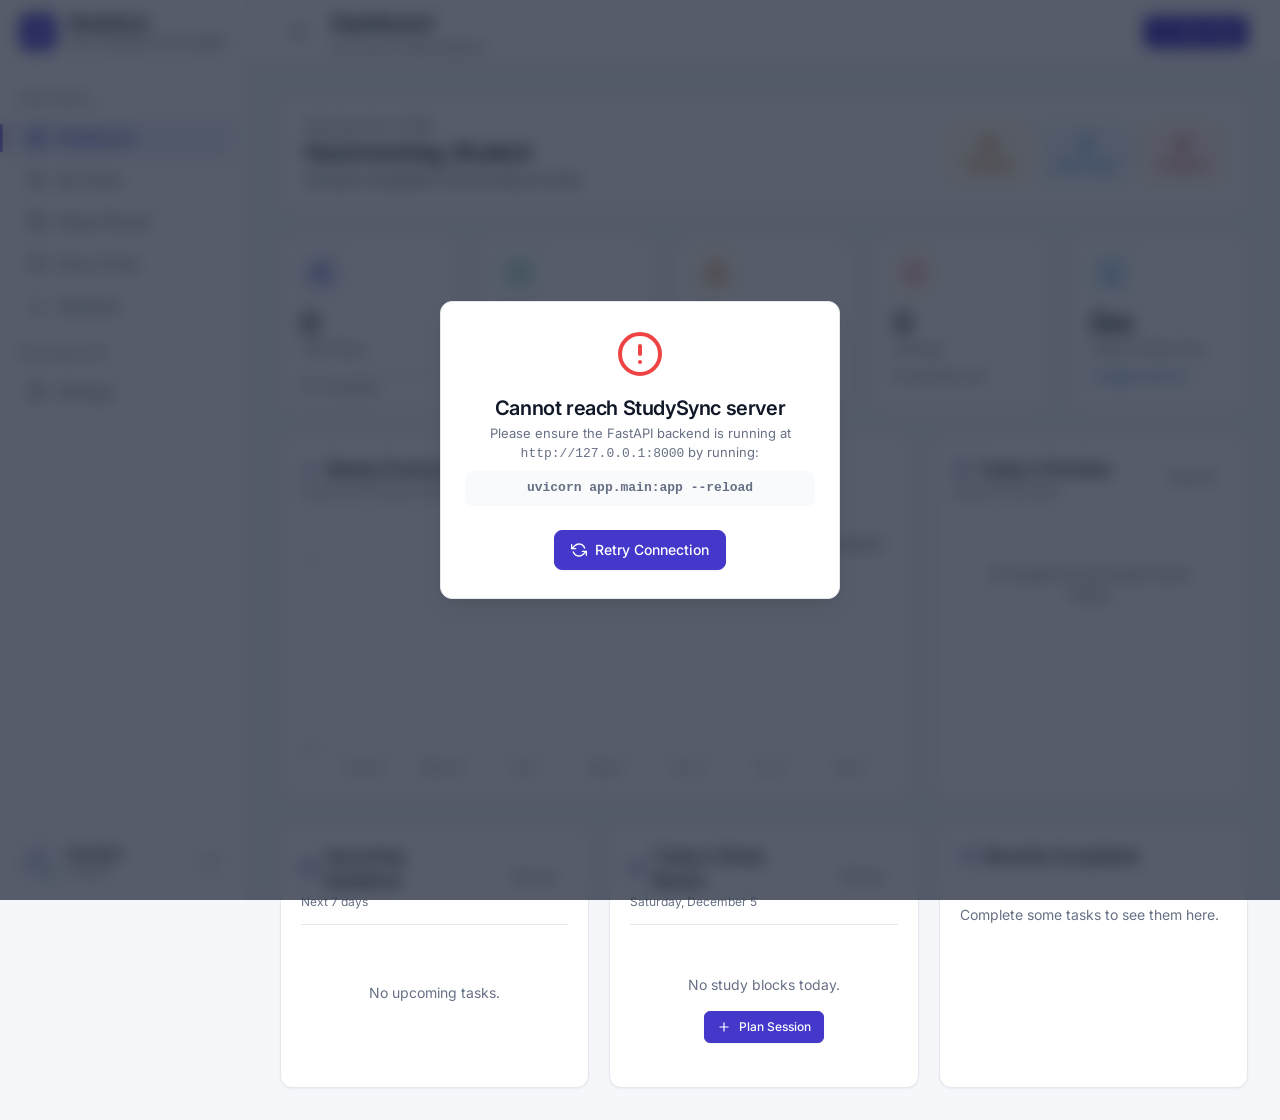
==== index.html @ 24b00fe1 "feat: complete StudySync full-stack app with FastAPI backend, database auth, and modern UI" ====
<!DOCTYPE html>
<html lang="en">
<head>
  <meta charset="UTF-8">
  <meta name="viewport" content="width=device-width, initial-scale=1.0">
  <meta name="description" content="StudySync — Your Academic Life, Organized. A student productivity dashboard with tasks, study planner, focus timer, and analytics.">
  <title>Dashboard — StudySync</title>

  <!-- Google Fonts (optional, fallback font-stack is system-ui/sans-serif) -->
  <link rel="preconnect" href="https://fonts.googleapis.com">
  <link rel="preconnect" href="https://fonts.gstatic.com" crossorigin>
  <link href="https://fonts.googleapis.com/css2?family=Inter:wght@400;500;600;700&display=swap" rel="stylesheet">

  <!-- Design system & components -->
  <link rel="stylesheet" href="css/styles.css">

  <!-- Favicon (inline SVG) -->
  <link rel="icon" type="image/svg+xml" href="data:image/svg+xml,<svg xmlns='http://www.w3.org/2000/svg' viewBox='0 0 32 32'><rect width='32' height='32' rx='8' fill='%234F46E5'/><path d='M8 10h16M8 16h10M8 22h12' stroke='white' stroke-width='2.5' stroke-linecap='round'/></svg>">
</head>
<body>

<!-- Mobile overlay -->
<div id="mobile-overlay" class="mobile-overlay"></div>

<!-- ═══════════════════════════════════════════════════
     App Shell
═══════════════════════════════════════════════════════ -->
<div id="app">

  <!-- ── Sidebar ─────────────────────────────────────── -->
  <aside class="sidebar" id="sidebar" role="navigation" aria-label="Main navigation">
    <!-- Populated by app.js renderSidebar() -->
  </aside>

  <!-- ── Main area ───────────────────────────────────── -->
  <div class="main-area">

    <!-- Top Bar -->
    <header class="topbar" role="banner">
      <button class="topbar-toggle btn btn-ghost btn-icon" id="topbar-toggle" aria-label="Toggle sidebar">
        <svg xmlns="http://www.w3.org/2000/svg" width="20" height="20" viewBox="0 0 24 24" fill="none" stroke="currentColor" stroke-width="2" stroke-linecap="round" stroke-linejoin="round"><line x1="3" y1="12" x2="21" y2="12"/><line x1="3" y1="6" x2="21" y2="6"/><line x1="3" y1="18" x2="21" y2="18"/></svg>
      </button>
      <div class="topbar-heading">
        <h1 class="topbar-title" id="topbar-title">Dashboard</h1>
        <div class="topbar-subtitle" id="topbar-subtitle">Overview &amp; study progress</div>
      </div>
      <div class="topbar-actions">
        <button class="btn btn-primary btn-sm" id="quick-add-task" onclick="StudySync.tasks.openAddModal()" title="Create task (Shortcut: Press N)">
          <svg xmlns="http://www.w3.org/2000/svg" width="14" height="14" viewBox="0 0 24 24" fill="none" stroke="currentColor" stroke-width="2.5" stroke-linecap="round" stroke-linejoin="round"><line x1="12" y1="5" x2="12" y2="19"/><line x1="5" y1="12" x2="19" y2="12"/></svg>
          New Task
        </button>
      </div>
    </header>

    <!-- ══════════════════════════════════════════════
         PAGE SECTIONS
    ════════════════════════════════════════════════ -->
    <main role="main">

      <!-- ═══ DASHBOARD ══════════════════════════════ -->
      <section id="page-dashboard" class="page-section">
        <div class="page-content">

          <!-- Welcome banner -->
          <div class="welcome-banner" id="dash-welcome">
            <!-- Populated by dashboard.js -->
          </div>

          <!-- Stat cards -->
          <div class="stat-grid" id="dash-stats">
            <!-- Populated by dashboard.js -->
          </div>

          <!-- Row 3: 12-col grid (8 cols Weekly Productivity chart + 4 cols Today's Priorities) -->
          <div class="dashboard-row-3">
            <!-- Weekly Productivity Chart (8 cols) -->
            <div class="card card-productivity">
              <div class="card-header">
                <div>
                  <div class="card-title">
                    <svg xmlns="http://www.w3.org/2000/svg" width="16" height="16" viewBox="0 0 24 24" fill="none" stroke="currentColor" stroke-width="2" stroke-linecap="round" stroke-linejoin="round"><line x1="18" y1="20" x2="18" y2="10"/><line x1="12" y1="20" x2="12" y2="4"/><line x1="6" y1="20" x2="6" y2="14"/></svg>
                    Weekly Productivity
                  </div>
                  <div class="card-subtitle">Study hours &amp; tasks completed (last 7 days)</div>
                </div>
              </div>
              <div class="card-body chart-card-body">
                <canvas id="dash-productivity-chart"></canvas>
              </div>
            </div>

            <!-- Today's Priorities (4 cols) -->
            <div class="card card-priorities">
              <div class="card-header">
                <div>
                  <div class="card-title">
                    <svg xmlns="http://www.w3.org/2000/svg" width="16" height="16" viewBox="0 0 24 24" fill="none" stroke="currentColor" stroke-width="2" stroke-linecap="round" stroke-linejoin="round"><polygon points="12 2 15.09 8.26 22 9.27 17 14.14 18.18 21.02 12 17.77 5.82 21.02 7 14.14 2 9.27 8.91 8.26 12 2"/></svg>
                    Today's Priorities
                  </div>
                  <div class="card-subtitle">Urgent &amp; due tasks</div>
                </div>
                <a href="#/tasks" class="btn btn-ghost btn-sm" onclick="StudySync.app.navigate('#/tasks');return false;">View all</a>
              </div>
              <div class="card-body" style="padding-top:12px">
                <div id="dash-priorities" class="upcoming-list"><!-- populated --></div>
              </div>
            </div>
          </div>

          <!-- Row 4: 12-col grid (4 cols Upcoming + 4 cols Today's Blocks + 4 cols Recently Completed) -->
          <div class="dashboard-row-4">
            <!-- Upcoming Deadlines (4 cols) -->
            <div class="card">
              <div class="card-header">
                <div>
                  <div class="card-title">
                    <svg xmlns="http://www.w3.org/2000/svg" width="16" height="16" viewBox="0 0 24 24" fill="none" stroke="currentColor" stroke-width="2" stroke-linecap="round" stroke-linejoin="round"><rect x="3" y="4" width="18" height="18" rx="2"/><line x1="16" y1="2" x2="16" y2="6"/><line x1="8" y1="2" x2="8" y2="6"/><line x1="3" y1="10" x2="21" y2="10"/></svg>
                    Upcoming Deadlines
                  </div>
                  <div class="card-subtitle">Next 7 days</div>
                </div>
                <a href="#/tasks" class="btn btn-ghost btn-sm" onclick="StudySync.app.navigate('#/tasks');return false;">View all</a>
              </div>
              <div class="card-body" style="padding-top:12px">
                <div id="dash-upcoming" class="upcoming-list"><!-- populated --></div>
              </div>
            </div>

            <!-- Today's Schedule (4 cols) -->
            <div class="card">
              <div class="card-header">
                <div>
                  <div class="card-title">
                    <svg xmlns="http://www.w3.org/2000/svg" width="16" height="16" viewBox="0 0 24 24" fill="none" stroke="currentColor" stroke-width="2" stroke-linecap="round" stroke-linejoin="round"><circle cx="12" cy="12" r="10"/><polyline points="12 6 12 12 16 14"/></svg>
                    Today's Study Blocks
                  </div>
                  <div class="card-subtitle" id="dash-today-date"></div>
                </div>
                <a href="#/planner" class="btn btn-ghost btn-sm" onclick="StudySync.app.navigate('#/planner');return false;">Planner</a>
              </div>
              <div class="card-body" style="padding-top:12px">
                <div id="dash-today-sessions"><!-- populated --></div>
              </div>
            </div>

            <!-- Recently Completed (4 cols) -->
            <div class="card">
              <div class="card-header">
                <div class="card-title">
                  <svg xmlns="http://www.w3.org/2000/svg" width="16" height="16" viewBox="0 0 24 24" fill="none" stroke="currentColor" stroke-width="2" stroke-linecap="round" stroke-linejoin="round"><path d="M22 11.08V12a10 10 0 11-5.93-9.14"/><polyline points="22 4 12 14.01 9 11.01"/></svg>
                  Recently Completed
                </div>
              </div>
              <div class="card-body" id="dash-recent-tasks"><!-- populated --></div>
            </div>
          </div>

          <!-- Hidden container to preserve compatibility with streak if queried -->
          <div id="dash-streak" style="display:none"></div>

        </div><!-- /page-content -->
      </section>


      <!-- ═══ MY TASKS ════════════════════════════════ -->
      <section id="page-tasks" class="page-section">
        <div class="page-content">

          <div class="tasks-toolbar">
            <!-- Filter tabs -->
            <div class="filter-tabs">
              <button class="filter-tab active" data-filter="all">All <span class="filter-badge" style="font-size:10px;margin-left:4px;color:var(--text-muted)"></span></button>
              <button class="filter-tab" data-filter="todo">To Do <span class="filter-badge" style="font-size:10px;margin-left:4px;color:var(--text-muted)"></span></button>
              <button class="filter-tab" data-filter="in-progress">In Progress</button>
              <button class="filter-tab" data-filter="done">Done</button>
              <button class="filter-tab" data-filter="overdue">Overdue</button>
              <button class="filter-tab" data-filter="high">High</button>
            </div>

            <!-- Search -->
            <div class="search-box">
              <svg xmlns="http://www.w3.org/2000/svg" width="15" height="15" viewBox="0 0 24 24" fill="none" stroke="currentColor" stroke-width="2" stroke-linecap="round" stroke-linejoin="round"><circle cx="11" cy="11" r="8"/><line x1="21" y1="21" x2="16.65" y2="16.65"/></svg>
              <input id="tasks-search" type="text" placeholder="Search tasks…" autocomplete="off">
            </div>

            <!-- Sort -->
            <div class="task-sort">
              <span style="font-size:var(--text-xs);color:var(--text-muted);white-space:nowrap">Sort by</span>
              <select id="tasks-sort">
                <option value="due">Due Date</option>
                <option value="priority">Priority</option>
                <option value="subject">Subject</option>
                <option value="created">Newest</option>
              </select>
            </div>

            <!-- Add task -->
            <button class="btn btn-primary" id="btn-add-task">
              <svg xmlns="http://www.w3.org/2000/svg" width="16" height="16" viewBox="0 0 24 24" fill="none" stroke="currentColor" stroke-width="2.5" stroke-linecap="round" stroke-linejoin="round"><line x1="12" y1="5" x2="12" y2="19"/><line x1="5" y1="12" x2="19" y2="12"/></svg>
              New Task
            </button>
          </div>

          <!-- Task list -->
          <div id="tasks-list" class="tasks-list">
            <!-- Populated by tasks.js -->
          </div>

        </div>
      </section>


      <!-- ═══ STUDY PLANNER ═══════════════════════════ -->
      <section id="page-planner" class="page-section">
        <div class="page-content">

          <div class="planner-header">
            <div class="week-nav">
              <button class="btn btn-secondary btn-sm" id="planner-prev">
                <svg xmlns="http://www.w3.org/2000/svg" width="14" height="14" viewBox="0 0 24 24" fill="none" stroke="currentColor" stroke-width="2" stroke-linecap="round" stroke-linejoin="round"><polyline points="15 18 9 12 15 6"/></svg>
              </button>
              <span class="week-label" id="planner-week-label">Loading…</span>
              <button class="btn btn-secondary btn-sm" id="planner-next">
                <svg xmlns="http://www.w3.org/2000/svg" width="14" height="14" viewBox="0 0 24 24" fill="none" stroke="currentColor" stroke-width="2" stroke-linecap="round" stroke-linejoin="round"><polyline points="9 18 15 12 9 6"/></svg>
              </button>
              <button class="btn btn-ghost btn-sm" id="planner-today">Today</button>
            </div>
            <div style="display:flex;gap:8px;align-items:center">
              <span id="planner-week-summary" style="font-size:var(--text-xs);color:var(--text-muted)"></span>
              <button class="btn btn-primary btn-sm" id="btn-add-session">
                <svg xmlns="http://www.w3.org/2000/svg" width="13" height="13" viewBox="0 0 24 24" fill="none" stroke="currentColor" stroke-width="2.5" stroke-linecap="round" stroke-linejoin="round"><line x1="12" y1="5" x2="12" y2="19"/><line x1="5" y1="12" x2="19" y2="12"/></svg>
                Add Session
              </button>
            </div>
          </div>

          <div class="planner-layout">
            <!-- Calendar -->
            <div>
              <div id="planner-grid" style="overflow-x:auto"><!-- populated --></div>
            </div>

            <!-- Sidebar -->
            <div class="planner-sidebar">
              <div class="card">
                <div class="card-header">
                  <div class="card-title">Subjects</div>
                </div>
                <div class="card-body" style="padding-top:8px;padding-bottom:8px">
                  <div class="subject-list" id="planner-subjects"><!-- populated --></div>
                </div>
              </div>

              <div class="card">
                <div class="card-header">
                  <div class="card-title">This Week</div>
                </div>
                <div class="card-body">
                  <p style="font-size:var(--text-xs);color:var(--text-muted);margin-bottom:8px">Click any time slot to add a study block.</p>
                  <div id="planner-week-summary-card" style="font-size:var(--text-sm);color:var(--text);font-weight:600"></div>
                </div>
              </div>
            </div>
          </div>

        </div>
      </section>


      <!-- ═══ FOCUS TIMER ══════════════════════════════ -->
      <section id="page-timer" class="page-section">
        <div class="page-content">

          <div class="timer-layout">

            <!-- Main timer card -->
            <div class="card timer-card">
              <!-- Mode tabs -->
              <div class="timer-mode-tabs">
                <button class="timer-mode-tab active" data-mode="focus">Focus</button>
                <button class="timer-mode-tab" data-mode="short">Short Break</button>
                <button class="timer-mode-tab" data-mode="long">Long Break</button>
              </div>

              <!-- SVG Ring -->
              <div class="timer-ring-container">
                <svg class="timer-ring-svg" viewBox="0 0 240 240">
                  <circle class="timer-ring-bg"       cx="120" cy="120" r="105"/>
                  <circle class="timer-ring-progress" cx="120" cy="120" r="105"
                    id="timer-ring-progress"
                    stroke-dasharray="660"
                    stroke-dashoffset="660"/>
                </svg>
                <div class="timer-display">
                  <div class="timer-time" id="timer-time">25:00</div>
                  <div class="timer-phase" id="timer-phase">Focus Time</div>
                </div>
              </div>

              <!-- Pomodoro progress dots -->
              <div class="timer-pomodoro-dots" id="pomo-dots">
                <div class="pomodoro-dot"></div>
                <div class="pomodoro-dot"></div>
                <div class="pomodoro-dot"></div>
                <div class="pomodoro-dot"></div>
              </div>

              <!-- Controls -->
              <div class="timer-controls">
                <button class="btn btn-ghost btn-icon" id="btn-timer-reset" title="Reset">
                  <svg xmlns="http://www.w3.org/2000/svg" width="20" height="20" viewBox="0 0 24 24" fill="none" stroke="currentColor" stroke-width="2" stroke-linecap="round" stroke-linejoin="round"><polyline points="23 4 23 10 17 10"/><polyline points="1 20 1 14 7 14"/><path d="M3.51 9a9 9 0 0114.85-3.36L23 10M1 14l4.64 4.36A9 9 0 0020.49 15"/></svg>
                </button>
                <button class="btn-timer-main" id="btn-timer-play" title="Start / Pause">
                  <svg xmlns="http://www.w3.org/2000/svg" width="26" height="26" viewBox="0 0 24 24" fill="none" stroke="currentColor" stroke-width="2" stroke-linecap="round" stroke-linejoin="round"><polygon points="5 3 19 12 5 21 5 3"/></svg>
                </button>
                <button class="btn btn-ghost btn-icon" id="btn-timer-skip" title="Skip to next">
                  <svg xmlns="http://www.w3.org/2000/svg" width="20" height="20" viewBox="0 0 24 24" fill="none" stroke="currentColor" stroke-width="2" stroke-linecap="round" stroke-linejoin="round"><polygon points="5 4 15 12 5 20 5 4"/><line x1="19" y1="5" x2="19" y2="19"/></svg>
                </button>
              </div>

              <p style="font-size:var(--text-xs);color:var(--text-muted);text-align:center;max-width:260px">
                Complete 4 focus sessions to earn a long break. Each dot represents one session.
              </p>
            </div>

            <!-- Timer sidebar -->
            <div style="display:flex;flex-direction:column;gap:var(--space-4)">

              <!-- Subject selector -->
              <div class="card">
                <div class="card-header">
                  <div class="card-title">
                    <svg xmlns="http://www.w3.org/2000/svg" width="16" height="16" viewBox="0 0 24 24" fill="none" stroke="currentColor" stroke-width="2" stroke-linecap="round" stroke-linejoin="round"><path d="M4 19.5A2.5 2.5 0 016.5 17H20"/><path d="M6.5 2H20v20H6.5A2.5 2.5 0 014 19.5v-15A2.5 2.5 0 016.5 2z"/></svg>
                    Studying
                  </div>
                </div>
                <div class="card-body">
                  <div class="timer-subject-select">
                    <select id="timer-subject" class="form-control">
                      <option value="">— No subject —</option>
                    </select>
                    <p style="font-size:var(--text-xs);color:var(--text-muted)">Select what you're studying to track time by subject.</p>
                  </div>
                </div>
              </div>

              <!-- Today's log -->
              <div class="card">
                <div class="card-header">
                  <div class="card-title">
                    <svg xmlns="http://www.w3.org/2000/svg" width="16" height="16" viewBox="0 0 24 24" fill="none" stroke="currentColor" stroke-width="2" stroke-linecap="round" stroke-linejoin="round"><rect x="3" y="4" width="18" height="18" rx="2"/><line x1="16" y1="2" x2="16" y2="6"/><line x1="8" y1="2" x2="8" y2="6"/><line x1="3" y1="10" x2="21" y2="10"/></svg>
                    Today's Sessions
                  </div>
                </div>
                <div class="card-body" style="padding-top:8px">
                  <div class="timer-log-list" id="timer-log-list"><!-- populated --></div>
                </div>
              </div>

              <!-- Tips -->
              <div class="card" style="background:var(--primary-light);border-color:var(--primary)">
                <div class="card-body">
                  <div style="font-size:var(--text-sm);font-weight:600;color:var(--primary);margin-bottom:6px">Pomodoro Tip</div>
                  <p style="font-size:var(--text-xs);color:var(--text-muted);line-height:1.6">
                    During focus time, close social media and put your phone face-down. Even a 2-second distraction can break your flow!
                  </p>
                </div>
              </div>

            </div><!-- /timer sidebar -->

          </div><!-- /timer-layout -->

        </div><!-- /page-content -->
      </section>


      <!-- ═══ ANALYTICS ════════════════════════════════ -->
      <section id="page-analytics" class="page-section">
        <div class="page-content">

          <!-- Summary stats -->
          <div class="stat-grid" id="analytics-stats"><!-- populated --></div>

          <div class="analytics-grid">

            <!-- Tasks by Subject (donut) -->
            <div class="card">
              <div class="card-header">
                <div class="card-title">
                  <svg xmlns="http://www.w3.org/2000/svg" width="16" height="16" viewBox="0 0 24 24" fill="none" stroke="currentColor" stroke-width="2" stroke-linecap="round" stroke-linejoin="round"><path d="M21.21 15.89A10 10 0 118 2.83"/><path d="M22 12A10 10 0 0012 2v10z"/></svg>
                  Tasks by Subject
                </div>
              </div>
              <div class="card-body" id="chart-tasks-subject"><!-- populated --></div>
            </div>

            <!-- Study Hours Bar -->
            <div class="card">
              <div class="card-header">
                <div class="card-title">
                  <svg xmlns="http://www.w3.org/2000/svg" width="16" height="16" viewBox="0 0 24 24" fill="none" stroke="currentColor" stroke-width="2" stroke-linecap="round" stroke-linejoin="round"><line x1="18" y1="20" x2="18" y2="10"/><line x1="12" y1="20" x2="12" y2="4"/><line x1="6" y1="20" x2="6" y2="16"/></svg>
                  Daily Focus Time
                </div>
                <div class="card-subtitle">Last 7 days</div>
              </div>
              <div class="card-body" id="chart-study-hours"><!-- populated --></div>
            </div>

            <!-- Completion by priority -->
            <div class="card">
              <div class="card-header">
                <div class="card-title">
                  <svg xmlns="http://www.w3.org/2000/svg" width="16" height="16" viewBox="0 0 24 24" fill="none" stroke="currentColor" stroke-width="2" stroke-linecap="round" stroke-linejoin="round"><polygon points="12 2 15.09 8.26 22 9.27 17 14.14 18.18 21.02 12 17.77 5.82 21.02 7 14.14 2 9.27 8.91 8.26 12 2"/></svg>
                  Completion by Priority
                </div>
              </div>
              <div class="card-body" id="chart-completion"><!-- populated --></div>
            </div>

            <!-- Top subjects -->
            <div class="card">
              <div class="card-header">
                <div class="card-title">
                  <svg xmlns="http://www.w3.org/2000/svg" width="16" height="16" viewBox="0 0 24 24" fill="none" stroke="currentColor" stroke-width="2" stroke-linecap="round" stroke-linejoin="round"><polyline points="23 6 13.5 15.5 8.5 10.5 1 18"/><polyline points="17 6 23 6 23 12"/></svg>
                  Top Subjects by Focus Time
                </div>
              </div>
              <div class="card-body" id="analytics-top-subjects"><!-- populated --></div>
            </div>

            <!-- Activity heatmap -->
            <div class="card full-width">
              <div class="card-header">
                <div class="card-title">
                  <svg xmlns="http://www.w3.org/2000/svg" width="16" height="16" viewBox="0 0 24 24" fill="none" stroke="currentColor" stroke-width="2" stroke-linecap="round" stroke-linejoin="round"><rect x="3" y="3" width="7" height="7"/><rect x="14" y="3" width="7" height="7"/><rect x="14" y="14" width="7" height="7"/><rect x="3" y="14" width="7" height="7"/></svg>
                  Activity Heatmap
                </div>
                <div class="card-subtitle">Last 28 days</div>
              </div>
              <div class="card-body" id="chart-heatmap"><!-- populated --></div>
            </div>

          </div><!-- /analytics-grid -->

        </div>
      </section>


      <!-- ═══ SETTINGS ════════════════════════════════ -->
      <section id="page-settings" class="page-section">
        <div class="page-content">

          <div class="settings-layout">

            <!-- Settings nav -->
            <nav class="settings-nav">
              <div class="settings-nav-item active" data-panel="profile">
                <svg xmlns="http://www.w3.org/2000/svg" width="16" height="16" viewBox="0 0 24 24" fill="none" stroke="currentColor" stroke-width="2" stroke-linecap="round" stroke-linejoin="round"><path d="M20 21v-2a4 4 0 00-4-4H8a4 4 0 00-4 4v2"/><circle cx="12" cy="7" r="4"/></svg>
                Profile
              </div>
              <div class="settings-nav-item" data-panel="timer">
                <svg xmlns="http://www.w3.org/2000/svg" width="16" height="16" viewBox="0 0 24 24" fill="none" stroke="currentColor" stroke-width="2" stroke-linecap="round" stroke-linejoin="round"><circle cx="12" cy="12" r="10"/><polyline points="12 6 12 12 16 14"/></svg>
                Timer
              </div>
              <div class="settings-nav-item" data-panel="subjects">
                <svg xmlns="http://www.w3.org/2000/svg" width="16" height="16" viewBox="0 0 24 24" fill="none" stroke="currentColor" stroke-width="2" stroke-linecap="round" stroke-linejoin="round"><path d="M4 19.5A2.5 2.5 0 016.5 17H20"/><path d="M6.5 2H20v20H6.5A2.5 2.5 0 014 19.5v-15A2.5 2.5 0 016.5 2z"/></svg>
                Subjects
              </div>
              <div class="settings-nav-item" data-panel="appearance">
                <svg xmlns="http://www.w3.org/2000/svg" width="16" height="16" viewBox="0 0 24 24" fill="none" stroke="currentColor" stroke-width="2" stroke-linecap="round" stroke-linejoin="round"><circle cx="13.5" cy="6.5" r=".5"/><circle cx="17.5" cy="10.5" r=".5"/><circle cx="8.5" cy="7.5" r=".5"/><circle cx="6.5" cy="12.5" r=".5"/><path d="M12 2C6.5 2 2 6.5 2 12s4.5 10 10 10c.926 0 1.648-.746 1.648-1.688 0-.437-.18-.835-.437-1.125-.29-.289-.438-.652-.438-1.125a1.64 1.64 0 011.668-1.668h1.996c3.051 0 5.555-2.503 5.555-5.554C21.965 6.012 17.461 2 12 2z"/></svg>
                Appearance
              </div>
              <div class="settings-nav-item" data-panel="data">
                <svg xmlns="http://www.w3.org/2000/svg" width="16" height="16" viewBox="0 0 24 24" fill="none" stroke="currentColor" stroke-width="2" stroke-linecap="round" stroke-linejoin="round"><path d="M21 15v4a2 2 0 01-2 2H5a2 2 0 01-2-2v-4"/><polyline points="7 10 12 15 17 10"/><line x1="12" y1="15" x2="12" y2="3"/></svg>
                Data
              </div>
            </nav>

            <!-- Settings panels -->
            <div>

              <!-- Profile -->
              <div class="settings-panel active" id="settings-panel-profile">
                <div class="settings-section">
                  <div class="settings-section-header">
                    <div class="settings-section-title">Profile</div>
                  </div>
                  <div id="settings-profile-content"><!-- populated --></div>
                </div>
              </div>

              <!-- Timer -->
              <div class="settings-panel" id="settings-panel-timer">
                <div class="settings-section">
                  <div class="settings-section-header">
                    <div class="settings-section-title">Pomodoro Timer</div>
                  </div>
                  <div id="settings-timer-content"><!-- populated --></div>
                </div>
              </div>

              <!-- Subjects -->
              <div class="settings-panel" id="settings-panel-subjects">
                <div class="settings-section">
                  <div class="settings-section-header" style="display:flex;align-items:center;justify-content:space-between">
                    <div class="settings-section-title">Subjects</div>
                  </div>
                  <div id="settings-subjects-content"><!-- populated --></div>
                </div>
              </div>

              <!-- Appearance -->
              <div class="settings-panel" id="settings-panel-appearance">
                <div class="settings-section">
                  <div class="settings-section-header">
                    <div class="settings-section-title">Appearance</div>
                  </div>
                  <div id="settings-appearance-content"><!-- populated --></div>
                </div>
              </div>

              <!-- Data -->
              <div class="settings-panel" id="settings-panel-data">
                <div class="settings-section">
                  <div class="settings-section-header">
                    <div class="settings-section-title">Data Backup &amp; Portability</div>
                  </div>
                  <div class="settings-row">
                    <div class="settings-row-label">
                      <h4>Export Data</h4>
                      <p>Download all your tasks, sessions, and settings as a JSON file</p>
                    </div>
                    <button class="btn btn-secondary btn-sm" id="btn-export-data">
                      <svg xmlns="http://www.w3.org/2000/svg" width="13" height="13" viewBox="0 0 24 24" fill="none" stroke="currentColor" stroke-width="2" stroke-linecap="round" stroke-linejoin="round"><path d="M21 15v4a2 2 0 01-2 2H5a2 2 0 01-2-2v-4"/><polyline points="7 10 12 15 17 10"/><line x1="12" y1="15" x2="12" y2="3"/></svg>
                      Export JSON
                    </button>
                  </div>
                  <div class="settings-row" style="border-bottom:none">
                    <div class="settings-row-label">
                      <h4>Import Data</h4>
                      <p>Restore from a previously exported JSON file</p>
                    </div>
                    <button class="btn btn-secondary btn-sm" id="btn-import-data">
                      <svg xmlns="http://www.w3.org/2000/svg" width="13" height="13" viewBox="0 0 24 24" fill="none" stroke="currentColor" stroke-width="2" stroke-linecap="round" stroke-linejoin="round"><path d="M21 15v4a2 2 0 01-2 2H5a2 2 0 01-2-2v-4"/><polyline points="17 8 12 3 7 8"/><line x1="12" y1="3" x2="12" y2="15"/></svg>
                      Import JSON
                    </button>
                    <input type="file" id="import-file-input" accept=".json" style="display:none">
                  </div>
                </div>

                <!-- Danger Zone -->
                <div class="settings-section settings-danger-zone" style="margin-top:20px;">
                  <div class="settings-section-header">
                    <div class="settings-section-title" style="color:var(--danger)">Danger Zone</div>
                  </div>
                  <div class="settings-row">
                    <div class="settings-row-label">
                      <h4>Reset Demo Data</h4>
                      <p>Restore the standard college demo dataset for Alex Chen. Custom edits will be replaced.</p>
                    </div>
                    <button class="btn btn-secondary btn-sm" id="btn-demo-reset" onclick="StudySync.app.resetDemo()">
                      <svg xmlns="http://www.w3.org/2000/svg" width="13" height="13" viewBox="0 0 24 24" fill="none" stroke="currentColor" stroke-width="2" stroke-linecap="round" stroke-linejoin="round"><path d="M3 12a9 9 0 0 1 9-9 9.75 9.75 0 0 1 6.74 2.74L21 8"/><path d="M21 3v5h-5"/><path d="M21 12a9 9 0 0 1-9 9 9.75 9.75 0 0 1-6.74-2.74L3 16"/><path d="M8 16H3v5"/></svg>
                      Reset Demo
                    </button>
                  </div>
                  <div class="settings-row" style="border-bottom:none">
                    <div class="settings-row-label">
                      <h4 style="color:var(--danger)">Reset All Data</h4>
                      <p>Delete everything and reload sample data. This cannot be undone.</p>
                    </div>
                    <button class="btn btn-danger btn-sm" id="btn-reset-data">
                      <svg xmlns="http://www.w3.org/2000/svg" width="13" height="13" viewBox="0 0 24 24" fill="none" stroke="currentColor" stroke-width="2" stroke-linecap="round" stroke-linejoin="round"><polyline points="23 4 23 10 17 10"/><polyline points="1 20 1 14 7 14"/><path d="M3.51 9a9 9 0 0114.85-3.36L23 10M1 14l4.64 4.36A9 9 0 0020.49 15"/></svg>
                      Reset All
                    </button>
                  </div>
                </div>

                <!-- About -->
                <div class="settings-section" style="margin-top:16px">
                  <div class="settings-section-header">
                    <div class="settings-section-title">About</div>
                  </div>
                  <div class="settings-row" style="border-bottom:none">
                    <div class="settings-row-label">
                      <h4>StudySync</h4>
                      <p>Version 1.0.0 · Your Academic Life, Organized.</p>
                      <p style="margin-top:4px">Built with plain HTML, CSS, and JavaScript. No frameworks, no cloud, no accounts required. All data stays on your device.</p>
                    </div>
                  </div>
                </div>
              </div>

            </div><!-- /settings panels -->

          </div><!-- /settings-layout -->

        </div>
      </section>

    </main><!-- /main -->

  </div><!-- /main-area -->

</div><!-- /app -->


<!-- ═══════════════════════════════════════════════════
     Modal overlay
═══════════════════════════════════════════════════════ -->
<div id="modal-overlay" class="modal-overlay" role="dialog" aria-modal="true">
  <div id="modal" class="modal"></div>
</div>

<!-- ═══════════════════════════════════════════════════
     Toast container
═══════════════════════════════════════════════════════ -->
<div id="toast-container" class="toast-container" aria-live="polite"></div>


<!-- ═══════════════════════════════════════════════════
     Scripts — loaded in dependency order
     (No ES modules — works on file:// protocol)
═══════════════════════════════════════════════════════ -->
<script src="js/vendor/chart.umd.min.js"></script>
<script src="js/utils.js"></script>
<script src="js/storage.js"></script>
<script src="js/api.js"></script>
<script src="js/state.js"></script>
<script src="js/app.js"></script>
<script src="js/auth.js"></script>
<script src="js/dashboard.js"></script>
<script src="js/tasks.js"></script>
<script src="js/planner.js"></script>
<script src="js/timer.js"></script>
<script src="js/analytics.js"></script>
<script src="js/settings.js"></script>

<!-- Boot -->
<script>
  // Set today's date in dashboard header
  var todayDateEl = document.getElementById('dash-today-date');
  if (todayDateEl) {
    todayDateEl.textContent = new Date().toLocaleDateString(undefined, {
      weekday: 'long', month: 'long', day: 'numeric'
    });
  }

  // Apply theme immediately before render to prevent flash
  (function() {
    try {
      var s = JSON.parse(localStorage.getItem('ss_settings') || '{}');
      if (s.darkMode) document.documentElement.setAttribute('data-theme', 'dark');
    } catch(e) {}
  }());

  // Initialize the app reliably
  if (document.readyState === 'loading') {
    document.addEventListener('DOMContentLoaded', function () {
      window.StudySync.app.init();
    });
  } else {
    window.StudySync.app.init();
  }
</script>

</body>
</html>
---- css/styles.css ----
/* ========================================================
   StudySync — styles.css
   Design system, layout, components, and all views
   Premium SaaS Dashboard Polish Standard
   ======================================================== */

/* ── 1. CSS Variables (Design Tokens) ─────────────────── */
:root {
  /* Surfaces & Backgrounds */
  --bg:           #F6F7FB;
  --surface:      #FFFFFF;
  --surface-2:    #F9FAFB;
  --surface-3:    #F2F4F7;
  --border:       #E4E7EC;
  --border-subtle:#F2F4F7;
  --border-focus: #4338CA;

  /* Brand Colors */
  --primary:      #4338CA;
  --primary-hover:#3730A3;
  --primary-dark: #3730A3;
  --primary-light:#EEF2FF;
  --accent:       #0D9488;
  --accent-hover: #0F766E;
  --accent-light: #F0FDFA;

  /* Text Colors */
  --text:         #344054;
  --text-heading: #101828;
  --text-muted:   #667085;
  --text-light:   #98A2B3;
  --text-inverse: #FFFFFF;

  /* Feedback Colors & Subtle Tints */
  --success:      #12B76A;
  --success-dark: #027A48;
  --success-light:#ECFDF3;

  --warning:      #F79009;
  --warning-dark: #B54708;
  --warning-light:#FFFAEB;

  --danger:       #F04438;
  --danger-dark:  #B42318;
  --danger-light: #FEF3F2;

  --info:         #2E90FA;
  --info-dark:    #1570EF;
  --info-light:   #EFF8FF;

  /* Chart Palette (4 distinct colors) */
  --chart-1:      #4338CA;
  --chart-2:      #0D9488;
  --chart-3:      #F79009;
  --chart-4:      #98A2B3;

  /* Task Priority Colors */
  --priority-high:   #F04438;
  --priority-medium: #F79009;
  --priority-low:    #12B76A;

  /* 8px Spacing Grid */
  --space-1:  4px;
  --space-2:  8px;
  --space-3:  12px;
  --space-4:  16px;
  --space-5:  20px;
  --space-6:  24px;
  --space-8:  32px;
  --space-10: 40px;
  --space-12: 48px;
  --space-16: 64px;

  /* Typography Scale */
  --font-sans: 'Inter', system-ui, -apple-system, 'Segoe UI', Roboto, Helvetica, Arial, sans-serif;
  --font-mono: 'JetBrains Mono', 'Fira Code', 'Consolas', monospace;

  --text-xs:   12px;
  --text-sm:   14px;
  --text-base: 14px;
  --text-lg:   16px;
  --text-xl:   18px;
  --text-2xl:  24px;
  --text-3xl:  28px;
  --text-4xl:  32px;

  --fw-normal:  400;
  --fw-medium:  500;
  --fw-semibold:600;
  --fw-bold:    700;
  --fw-extrabold:800;

  --lh-tight:  1.2;
  --lh-snug:   1.35;
  --lh-normal: 1.45;
  --lh-loose:  1.6;

  /* Radii */
  --radius-xs:  4px;
  --radius-sm:  6px;
  --radius:     8px;
  --radius-md:  8px;
  --radius-lg:  12px;
  --radius-xl:  16px;
  --radius-2xl: 20px;
  --radius-full:9999px;

  /* Subtle Clean Shadows */
  --shadow-xs:  0 1px 2px rgba(16, 24, 40, 0.05);
  --shadow-sm:  0 1px 2px rgba(16, 24, 40, 0.05);
  --shadow-md:  0 4px 6px -2px rgba(16, 24, 40, 0.05), 0 2px 4px -2px rgba(16, 24, 40, 0.03);
  --shadow-lg:  0 12px 16px -4px rgba(16, 24, 40, 0.08), 0 4px 6px -2px rgba(16, 24, 40, 0.03);
  --shadow-xl:  0 20px 24px -4px rgba(16, 24, 40, 0.08), 0 8px 8px -4px rgba(16, 24, 40, 0.03);
  --shadow-focus: 0 0 0 3px rgba(67, 56, 202, 0.15);
  --shadow-primary: 0 1px 2px rgba(16, 24, 40, 0.05);

  /* Layout dimensions */
  --sidebar-w:         248px;
  --sidebar-collapsed: 68px;
  --header-h:          64px;

  /* Strict 150ms transitions on color, background, shadow only */
  --transition-fast: 150ms ease;
  --transition:      150ms ease;
  --transition-slow: 150ms ease;

  /* Z-index */
  --z-sidebar:  100;
  --z-header:   90;
  --z-modal:    200;
  --z-toast:    300;
  --z-overlay:  150;
}

/* ── Dark Mode ─────────────────────────────────────────── */
[data-theme="dark"] {
  --bg:           #0B1120;
  --surface:      #1E293B;
  --surface-2:    #0F172A;
  --surface-3:    #334155;
  --border:       #334155;
  --border-subtle:#1E293B;
  --border-focus: #6366F1;

  --primary:      #6366F1;
  --primary-hover:#4F46E5;
  --primary-dark: #4338CA;
  --primary-light:#1E1B4B;
  --accent:       #14B8A6;
  --accent-hover: #0D9488;
  --accent-light: #042F2E;

  --text:         #E2E8F0;
  --text-heading: #F8FAFC;
  --text-muted:   #94A3B8;
  --text-light:   #64748B;
  --text-inverse: #0B1120;

  --success:      #34D399;
  --success-dark: #059669;
  --success-light:#064E3B;

  --warning:      #FBBF24;
  --warning-dark: #D97706;
  --warning-light:#451A03;

  --danger:       #F87171;
  --danger-dark:  #DC2626;
  --danger-light: #450A0A;

  --info:         #60A5FA;
  --info-dark:    #2563EB;
  --info-light:   #172554;

  --shadow-xs:  0 1px 2px rgba(0, 0, 0, 0.3);
  --shadow-sm:  0 1px 2px rgba(0, 0, 0, 0.3);
  --shadow-md:  0 4px 6px -2px rgba(0, 0, 0, 0.4);
  --shadow-lg:  0 10px 15px -3px rgba(0, 0, 0, 0.5);
  --shadow-xl:  0 20px 25px -5px rgba(0, 0, 0, 0.6);
  --shadow-focus: 0 0 0 3px rgba(99, 102, 241, 0.25);
  --shadow-primary: 0 1px 2px rgba(0, 0, 0, 0.3);
}

/* ── 2. Reset & Base Typography ───────────────────────── */
*, *::before, *::after {
  box-sizing: border-box;
  margin: 0;
  padding: 0;
}

html {
  font-size: 16px;
  scroll-behavior: smooth;
  -webkit-text-size-adjust: 100%;
}

body {
  font-family: var(--font-sans);
  font-size: var(--text-base);
  font-weight: var(--fw-normal);
  line-height: var(--lh-normal);
  color: var(--text);
  background: var(--bg);
  overflow-x: hidden;
  -webkit-font-smoothing: antialiased;
  -moz-osx-font-smoothing: grayscale;
  text-rendering: optimizeLegibility;
  transition: background var(--transition-slow), color var(--transition-slow);
}

img { max-width: 100%; display: block; }

a {
  color: var(--primary);
  text-decoration: none;
  transition: color var(--transition);
}
a:hover { color: var(--primary-dark); }

ul, ol { list-style: none; }

button {
  font-family: var(--font-sans);
  cursor: pointer;
  border: none;
  background: none;
  font-size: inherit;
  color: inherit;
}

input, textarea, select {
  font-family: var(--font-sans);
  font-size: var(--text-sm);
  color: inherit;
}

h1, h2, h3, h4, h5, h6 {
  line-height: var(--lh-tight);
  font-weight: var(--fw-semibold);
  color: var(--text);
  letter-spacing: -0.02em;
}

/* ── 3. Layout Shell ───────────────────────────────────── */
#app {
  display: flex;
  min-height: 100vh;
}

/* ── Sidebar ───────────────────────────────────────────── */
.sidebar {
  width: var(--sidebar-w);
  min-height: 100vh;
  background: var(--surface);
  border-right: 1px solid var(--border);
  display: flex;
  flex-direction: column;
  position: fixed;
  top: 0; left: 0;
  z-index: var(--z-sidebar);
  transition: width 150ms ease, transform 150ms ease;
  overflow: hidden;
}

.sidebar.collapsed {
  width: var(--sidebar-collapsed);
}

.sidebar-logo {
  display: flex;
  align-items: center;
  gap: var(--space-3);
  padding: 0 var(--space-5);
  border-bottom: 1px solid var(--border);
  height: var(--header-h);
  flex-shrink: 0;
}

.sidebar-logo .logo-icon {
  width: 36px; height: 36px;
  background: linear-gradient(135deg, var(--primary) 0%, #4F46E5 100%);
  border-radius: var(--radius);
  display: flex; align-items: center; justify-content: center;
  flex-shrink: 0;
  box-shadow: 0 1px 2px rgba(16, 24, 40, 0.05);
}

.sidebar-logo .logo-icon svg {
  width: 18px; height: 18px;
  color: white;
}

.sidebar-logo .logo-text {
  overflow: hidden;
  transition: opacity 150ms ease, width 150ms ease;
}

.sidebar-logo .logo-text h1 {
  font-size: var(--text-lg);
  font-weight: var(--fw-bold);
  color: var(--text-heading);
  white-space: nowrap;
  letter-spacing: -0.02em;
}

.sidebar-logo .logo-text p {
  font-size: var(--text-xs);
  color: var(--text-muted);
  white-space: nowrap;
  margin-top: 1px;
  font-weight: var(--fw-medium);
}

.sidebar.collapsed .logo-text {
  opacity: 0;
  width: 0;
  pointer-events: none;
}

/* Nav */
.sidebar-nav {
  flex: 1;
  padding: var(--space-4) 0;
  overflow-y: auto;
  overflow-x: hidden;
}

.sidebar-nav::-webkit-scrollbar { width: 4px; }
.sidebar-nav::-webkit-scrollbar-thumb { background: var(--border); border-radius: 99px; }

.nav-section-label {
  padding: var(--space-3) var(--space-5) var(--space-2);
  font-size: 11px;
  font-weight: var(--fw-bold);
  text-transform: uppercase;
  letter-spacing: .08em;
  color: var(--text-light);
  white-space: nowrap;
  overflow: hidden;
  transition: opacity 150ms ease;
}
.sidebar.collapsed .nav-section-label { opacity: 0; }

.nav-item {
  display: flex;
  align-items: center;
  gap: var(--space-3);
  height: 40px;
  padding: 0 var(--space-4);
  margin: 2px 12px;
  border-radius: var(--radius);
  color: var(--text-muted);
  font-size: var(--text-sm);
  font-weight: var(--fw-medium);
  cursor: pointer;
  transition: background 150ms ease, color 150ms ease;
  white-space: nowrap;
  position: relative;
  text-decoration: none;
}

.nav-item svg {
  width: 18px; height: 18px;
  flex-shrink: 0;
  color: var(--text-muted);
  transition: color 150ms ease;
}

.nav-item:hover {
  background: var(--surface-2);
  color: var(--text-heading);
  transform: none;
}
.nav-item:hover svg {
  color: var(--text-heading);
}

.nav-item.active {
  background: var(--primary-light);
  color: var(--primary);
  font-weight: var(--fw-semibold);
}

.nav-item.active::before {
  content: '';
  position: absolute;
  left: -12px;
  top: 6px;
  bottom: 6px;
  width: 3px;
  background: var(--primary);
  border-radius: 0 2px 2px 0;
}

.nav-item.active svg {
  color: var(--primary);
}

.nav-item .nav-label {
  overflow: hidden;
  transition: opacity 150ms ease, width 150ms ease;
  white-space: nowrap;
}
.sidebar.collapsed .nav-item .nav-label {
  opacity: 0;
  width: 0;
}

.nav-item .nav-badge {
  margin-left: auto;
  background: var(--primary-light);
  color: var(--primary);
  border: 1px solid rgba(67, 56, 202, 0.2);
  font-size: 11px;
  font-weight: var(--fw-bold);
  font-variant-numeric: tabular-nums;
  padding: 1px 7px;
  border-radius: var(--radius-full);
  min-width: 20px;
  text-align: center;
  transition: opacity 150ms ease;
}
.sidebar.collapsed .nav-item .nav-badge { opacity: 0; }

/* Sidebar footer */
.sidebar-footer {
  padding: var(--space-3) var(--space-3);
  border-top: 1px solid var(--border);
  display: flex;
  flex-direction: column;
  gap: var(--space-2);
  flex-shrink: 0;
  background: var(--surface);
}

.sidebar-user {
  display: flex;
  align-items: center;
  gap: var(--space-3);
  padding: var(--space-2) var(--space-2);
  border-radius: var(--radius);
  transition: background 150ms ease;
}
.sidebar-user:hover { background: var(--surface-2); }

.user-avatar {
  width: 36px; height: 36px;
  background: var(--primary-light);
  border: 1px solid rgba(67, 56, 202, 0.2);
  border-radius: var(--radius-full);
  display: flex; align-items: center; justify-content: center;
  font-size: var(--text-xs);
  font-weight: var(--fw-bold);
  color: var(--primary);
  flex-shrink: 0;
  position: relative;
}

.user-avatar::after {
  content: '';
  position: absolute;
  bottom: 0;
  right: 0;
  width: 8px;
  height: 8px;
  border-radius: 50%;
  background: var(--success);
  border: 1.5px solid var(--surface);
}

.user-info {
  overflow: hidden;
  flex: 1;
  min-width: 0;
  transition: opacity 150ms ease;
}
.sidebar.collapsed .user-info { opacity: 0; width: 0; }

.user-name {
  font-size: var(--text-sm);
  font-weight: var(--fw-semibold);
  color: var(--text-heading);
  white-space: nowrap;
  overflow: hidden;
  text-overflow: ellipsis;
}
.user-role {
  font-size: 11px;
  color: var(--text-muted);
  white-space: nowrap;
  overflow: hidden;
  text-overflow: ellipsis;
}

.btn-logout {
  width: 32px; height: 32px;
  border-radius: var(--radius-sm);
  display: flex; align-items: center; justify-content: center;
  color: var(--text-muted);
  transition: background 150ms ease, color 150ms ease;
  flex-shrink: 0;
}
.btn-logout:hover {
  background: var(--surface-2);
  color: var(--danger);
}

/* ── Main area ─────────────────────────────────────────── */
.main-area {
  margin-left: var(--sidebar-w);
  flex: 1;
  display: flex;
  flex-direction: column;
  min-height: 100vh;
  transition: margin-left 150ms ease;
}
.sidebar.collapsed ~ .main-area {
  margin-left: var(--sidebar-collapsed);
}

/* ── Top header ────────────────────────────────────────── */
.topbar {
  height: var(--header-h);
  background: var(--surface);
  border-bottom: 1px solid var(--border);
  display: flex;
  align-items: center;
  gap: var(--space-4);
  padding: 0 var(--space-8);
  position: sticky;
  top: 0;
  z-index: var(--z-header);
}

.topbar-toggle {
  width: 36px; height: 36px;
  display: none; align-items: center; justify-content: center;
  border-radius: var(--radius);
  color: var(--text-muted);
  transition: background 150ms ease, color 150ms ease;
  flex-shrink: 0;
  border: 1px solid var(--border);
}
.topbar-toggle:hover {
  background: var(--surface-2);
  color: var(--text-heading);
}
.topbar-toggle svg { width: 18px; height: 18px; }

.topbar-heading {
  flex: 1;
  display: flex;
  flex-direction: column;
  gap: 2px;
}

.topbar-title {
  font-size: 20px;
  line-height: 28px;
  font-weight: var(--fw-semibold);
  color: var(--text-heading);
  letter-spacing: -0.02em;
}

.topbar-subtitle {
  font-size: 12px;
  line-height: 16px;
  color: var(--text-muted);
  font-weight: var(--fw-normal);
}

.topbar-actions {
  display: flex;
  align-items: center;
  gap: var(--space-3);
}

/* ── Page content ──────────────────────────────────────── */
.page-content {
  flex: 1;
  padding: var(--space-8);
  max-width: 1440px;
  width: 100%;
  margin: 0 auto;
}

/* ── 4. Buttons ────────────────────────────────────────── */
.btn {
  display: inline-flex;
  align-items: center;
  justify-content: center;
  gap: var(--space-2);
  padding: 0 var(--space-4);
  height: 40px;
  border-radius: var(--radius);
  font-size: var(--text-sm);
  font-weight: var(--fw-medium);
  transition: background 150ms ease, border-color 150ms ease, color 150ms ease, box-shadow 150ms ease;
  cursor: pointer;
  border: 1px solid transparent;
  white-space: nowrap;
  line-height: 1;
  text-decoration: none;
  user-select: none;
}
.btn svg { width: 16px; height: 16px; flex-shrink: 0; }

.btn-primary {
  background: var(--primary);
  color: white;
  border-color: var(--primary);
  box-shadow: 0 1px 2px rgba(16, 24, 40, 0.05);
}
.btn-primary:hover {
  background: var(--primary-hover);
  border-color: var(--primary-hover);
  box-shadow: 0 1px 2px rgba(16, 24, 40, 0.05);
  transform: none;
}
.btn-primary:active {
  transform: none;
  background: var(--primary-dark);
}

.btn-secondary {
  background: var(--surface);
  color: var(--text-heading);
  border: 1px solid var(--border);
  box-shadow: 0 1px 2px rgba(16, 24, 40, 0.05);
}
.btn-secondary:hover {
  background: var(--surface-2);
  border-color: var(--border);
  color: var(--text-heading);
  transform: none;
}

.btn-ghost {
  background: transparent;
  color: var(--text-muted);
}
.btn-ghost:hover {
  background: var(--surface-2);
  color: var(--text-heading);
  transform: none;
}

.btn-danger {
  background: var(--danger);
  color: white;
  border: 1px solid var(--danger);
  box-shadow: 0 1px 2px rgba(16, 24, 40, 0.05);
}
.btn-danger:hover {
  background: var(--danger-dark);
  border-color: var(--danger-dark);
  transform: none;
}

.btn-success {
  background: var(--success);
  color: white;
  border: 1px solid var(--success);
  box-shadow: 0 1px 2px rgba(16, 24, 40, 0.05);
}

.btn-sm {
  height: 32px;
  padding: 0 var(--space-3);
  font-size: var(--text-xs);
  border-radius: var(--radius-sm);
}
.btn-sm svg { width: 14px; height: 14px; }

.btn-lg {
  height: 48px;
  padding: 0 var(--space-6);
  font-size: var(--text-base);
  border-radius: var(--radius-lg);
}

.btn-icon {
  width: 36px;
  height: 36px;
  padding: 0;
  border-radius: var(--radius-sm);
}
.btn-icon svg { width: 16px; height: 16px; }

.btn:disabled {
  opacity: 0.5;
  cursor: not-allowed;
  transform: none !important;
  box-shadow: none !important;
}

/* ── 5. Cards ──────────────────────────────────────────── */
.card {
  background: var(--surface);
  border: 1px solid var(--border);
  border-radius: var(--radius-lg);
  box-shadow: var(--shadow-sm);
  padding: 20px;
  transition: box-shadow 150ms ease, border-color 150ms ease;
}

.card-hover:hover, .card:hover {
  box-shadow: var(--shadow-md);
  border-color: var(--border);
  transform: none;
}

.card-header {
  padding-bottom: 14px;
  border-bottom: 1px solid var(--border);
  display: flex;
  align-items: center;
  justify-content: space-between;
  gap: var(--space-4);
  margin-bottom: 14px;
}

.card-title {
  font-size: 16px;
  line-height: 24px;
  font-weight: var(--fw-semibold);
  color: var(--text-heading);
  display: flex;
  align-items: center;
  gap: var(--space-2);
}
.card-title svg { width: 16px; height: 16px; color: var(--primary); }

.card-subtitle {
  font-size: 12px;
  line-height: 16px;
  color: var(--text-muted);
  margin-top: 2px;
  font-weight: var(--fw-normal);
}

.card-body {
  padding: 0;
}

.card-footer {
  padding-top: var(--space-4);
  margin-top: var(--space-4);
  border-top: 1px solid var(--border);
  background: transparent;
}

/* ── 6. Forms ──────────────────────────────────────────── */
.form-group {
  display: flex;
  flex-direction: column;
  gap: var(--space-2);
  margin-bottom: var(--space-5);
}
.form-group:last-child { margin-bottom: 0; }

.form-label {
  font-size: var(--text-sm);
  font-weight: var(--fw-medium);
  color: var(--text);
}

.form-label span {
  color: var(--danger);
  margin-left: 2px;
}

.form-control {
  width: 100%;
  padding: 0 var(--space-4);
  height: 42px;
  background: var(--surface);
  border: 1.5px solid var(--border);
  border-radius: var(--radius);
  color: var(--text);
  font-size: var(--text-sm);
  transition: border-color var(--transition), box-shadow var(--transition);
  outline: none;
}
.form-control:focus {
  border-color: var(--border-focus);
  box-shadow: var(--shadow-focus);
}
.form-control::placeholder { color: var(--text-light); }

.form-control.is-invalid { border-color: var(--danger); }
.form-control.is-invalid:focus { box-shadow: 0 0 0 3px rgba(239, 68, 68, 0.18); }

textarea.form-control {
  height: auto;
  min-height: 90px;
  resize: vertical;
  line-height: var(--lh-normal);
  padding: var(--space-3) var(--space-4);
}

select.form-control {
  cursor: pointer;
  appearance: none;
  background-image: url("data:image/svg+xml,%3Csvg xmlns='http://www.w3.org/2000/svg' width='14' height='14' viewBox='0 0 24 24' fill='none' stroke='%2364748B' stroke-width='2' stroke-linecap='round' stroke-linejoin='round'%3E%3Cpath d='m6 9 6 6 6-6'/%3E%3C/svg%3E");
  background-repeat: no-repeat;
  background-position: right 14px center;
  padding-right: 40px;
}

.form-hint {
  font-size: var(--text-xs);
  color: var(--text-muted);
  margin-top: 2px;
}

.form-error {
  font-size: var(--text-xs);
  color: var(--danger);
  margin-top: 2px;
}

.form-row {
  display: grid;
  grid-template-columns: 1fr 1fr;
  gap: var(--space-4);
}

/* ── 7. Badges / Tags ──────────────────────────────────── */
.badge {
  display: inline-flex;
  align-items: center;
  gap: 5px;
  padding: 3px 9px;
  border-radius: var(--radius-full);
  font-size: 11px;
  font-weight: var(--fw-semibold);
  white-space: nowrap;
  letter-spacing: .02em;
}

.badge-primary   { background: var(--primary-light); color: var(--primary); }
.badge-accent    { background: var(--accent-light);  color: var(--accent); }
.badge-success   { background: var(--success-light); color: var(--success-dark); }
.badge-warning   { background: var(--warning-light); color: var(--warning-dark); }
.badge-danger    { background: var(--danger-light);  color: var(--danger-dark); }
.badge-muted     { background: var(--surface-2);     color: var(--text-muted); }
.badge-info      { background: var(--info-light);    color: var(--info); }

[data-theme="dark"] .badge-warning { color: var(--warning); }
[data-theme="dark"] .badge-success { color: var(--success); }
[data-theme="dark"] .badge-danger  { color: var(--danger); }

.priority-dot {
  width: 7px; height: 7px;
  border-radius: 50%;
  flex-shrink: 0;
  display: inline-block;
}
.priority-dot.high   { background: var(--priority-high); box-shadow: 0 0 6px rgba(239, 68, 68, 0.4); }
.priority-dot.medium { background: var(--priority-medium); box-shadow: 0 0 6px rgba(245, 158, 11, 0.4); }
.priority-dot.low    { background: var(--priority-low); box-shadow: 0 0 6px rgba(16, 185, 129, 0.4); }

/* ── 8. Modal ──────────────────────────────────────────── */
.modal-overlay {
  position: fixed; inset: 0;
  background: rgba(15, 23, 42, 0.5);
  backdrop-filter: blur(8px);
  -webkit-backdrop-filter: blur(8px);
  z-index: var(--z-overlay);
  display: flex;
  align-items: center;
  justify-content: center;
  padding: var(--space-4);
  opacity: 0;
  pointer-events: none;
  transition: opacity var(--transition);
}
.modal-overlay.visible {
  opacity: 1;
  pointer-events: auto;
}

.modal {
  background: var(--surface);
  border: 1px solid var(--border);
  border-radius: var(--radius-lg);
  box-shadow: 0 20px 24px -4px rgba(16, 24, 40, 0.08), 0 8px 8px -4px rgba(16, 24, 40, 0.03);
  width: 100%;
  max-width: 480px;
  max-height: 90vh;
  overflow-y: auto;
  transform: none;
  transition: opacity 150ms ease;
}
.modal-overlay.visible .modal {
  transform: none;
}

.modal-header {
  padding: 16px 20px;
  border-bottom: 1px solid var(--border);
  display: flex;
  align-items: center;
  justify-content: space-between;
}

.modal-title {
  font-size: 16px;
  line-height: 24px;
  font-weight: var(--fw-semibold);
  color: var(--text-heading);
  letter-spacing: -0.01em;
}

.modal-close {
  width: 32px; height: 32px;
  border-radius: var(--radius-sm);
  display: flex; align-items: center; justify-content: center;
  color: var(--text-muted);
  transition: background 150ms ease, color 150ms ease;
}
.modal-close:hover { background: var(--surface-2); color: var(--text-heading); }
.modal-close svg { width: 16px; height: 16px; }

.modal-body { padding: 20px; }

.modal-footer {
  padding: 14px 20px;
  border-top: 1px solid var(--border);
  display: flex;
  align-items: center;
  justify-content: flex-end;
  gap: var(--space-3);
  background: var(--surface-2);
  border-radius: 0 0 var(--radius-lg) var(--radius-lg);
}

/* ── 9. Toasts ─────────────────────────────────────────── */
.toast-container {
  position: fixed;
  bottom: var(--space-6);
  right: var(--space-6);
  z-index: var(--z-toast);
  display: flex;
  flex-direction: column;
  gap: var(--space-3);
  pointer-events: none;
}

.toast {
  display: flex;
  align-items: flex-start;
  gap: var(--space-3);
  padding: 14px 16px;
  background: var(--surface);
  border: 1px solid var(--border);
  border-left: 3px solid var(--primary);
  border-radius: var(--radius-md);
  box-shadow: 0 4px 6px -2px rgba(16, 24, 40, 0.05), 0 12px 16px -4px rgba(16, 24, 40, 0.08);
  min-width: 280px;
  max-width: 380px;
  pointer-events: auto;
  transform: translateX(120%);
  transition: transform 150ms ease, opacity 150ms ease;
  opacity: 0;
}
.toast.show {
  transform: translateX(0);
  opacity: 1;
}
.toast.hide {
  transform: translateX(120%);
  opacity: 0;
}

.toast.success { border-left-color: var(--success); }
.toast.error   { border-left-color: var(--danger); }
.toast.warning { border-left-color: var(--warning); }
.toast.info    { border-left-color: var(--info); }

.toast-icon {
  width: 18px; height: 18px;
  flex-shrink: 0;
  margin-top: 1px;
}
.toast-icon svg { width: 18px; height: 18px; }

.toast-content { flex: 1; }
.toast-title {
  font-size: var(--text-sm);
  font-weight: var(--fw-semibold);
  color: var(--text-heading);
}
.toast-message {
  font-size: var(--text-xs);
  color: var(--text-muted);
  margin-top: 2px;
  line-height: var(--lh-normal);
}

.toast.success .toast-icon svg { color: var(--success); }
.toast.error   .toast-icon svg { color: var(--danger); }
.toast.warning .toast-icon svg { color: var(--warning); }
.toast.info    .toast-icon svg { color: var(--info); }

/* ── 10. Empty states ──────────────────────────────────── */
.empty-state {
  display: flex;
  flex-direction: column;
  align-items: center;
  justify-content: center;
  padding: 24px 16px;
  text-align: center;
  gap: var(--space-2);
  min-height: auto;
}

.empty-icon {
  width: 44px; height: 44px;
  background: var(--surface-2);
  border: 1px solid var(--border);
  border-radius: var(--radius-lg);
  display: flex; align-items: center; justify-content: center;
  box-shadow: 0 1px 2px rgba(16, 24, 40, 0.05);
  margin-bottom: var(--space-1);
}
.empty-icon svg { width: 20px; height: 20px; color: var(--text-light); }

.empty-state h3 {
  font-size: var(--text-sm);
  font-weight: var(--fw-semibold);
  color: var(--text-heading);
}
.empty-state p {
  font-size: var(--text-xs);
  color: var(--text-muted);
  max-width: 280px;
  line-height: var(--lh-normal);
}

/* ── 11. Welcome Strip (Row 1) ─────────────────────────── */
.welcome-banner {
  background: var(--surface);
  border: 1px solid var(--border);
  border-radius: var(--radius-lg);
  padding: 20px 24px;
  color: var(--text);
  display: flex;
  align-items: center;
  justify-content: space-between;
  gap: var(--space-6);
  margin-bottom: 24px;
  box-shadow: var(--shadow-sm);
  position: relative;
  overflow: hidden;
}

.welcome-text .welcome-date {
  font-size: 12px;
  color: var(--text-muted);
  font-weight: var(--fw-medium);
  margin-bottom: 4px;
}

.welcome-text h2 {
  font-size: 22px;
  line-height: 28px;
  font-weight: var(--fw-semibold);
  color: var(--text-heading);
  letter-spacing: -0.02em;
  margin-bottom: 4px;
}

.welcome-text p.welcome-summary {
  font-size: var(--text-sm);
  color: var(--text);
  line-height: var(--lh-normal);
}

.welcome-chips {
  display: flex;
  align-items: center;
  gap: var(--space-3);
  flex-shrink: 0;
}

.welcome-chip {
  display: flex;
  flex-direction: column;
  align-items: center;
  justify-content: center;
  padding: 8px 16px;
  border-radius: var(--radius);
  border: 1px solid var(--border);
  background: var(--surface-2);
  min-width: 80px;
}

.welcome-chip.chip-warning {
  background: var(--warning-light);
  border-color: rgba(247, 144, 9, 0.2);
}
.welcome-chip.chip-warning .chip-val { color: var(--warning-dark); }
.welcome-chip.chip-warning .chip-label { color: var(--warning-dark); }

.welcome-chip.chip-info {
  background: var(--info-light);
  border-color: rgba(46, 144, 250, 0.2);
}
.welcome-chip.chip-info .chip-val { color: var(--info-dark); }
.welcome-chip.chip-info .chip-label { color: var(--info-dark); }

.welcome-chip.chip-danger {
  background: var(--danger-light);
  border-color: rgba(240, 68, 56, 0.2);
}
.welcome-chip.chip-danger .chip-val { color: var(--danger-dark); }
.welcome-chip.chip-danger .chip-label { color: var(--danger-dark); }

.chip-val {
  font-size: 18px;
  line-height: 22px;
  font-weight: var(--fw-bold);
  font-variant-numeric: tabular-nums;
}

.chip-label {
  font-size: 11px;
  font-weight: var(--fw-medium);
  margin-top: 1px;
}

/* ── 12. Stat Cards (Row 2: 5 in a row) ────────────────── */
.stat-grid {
  display: grid;
  grid-template-columns: repeat(5, 1fr);
  gap: 20px;
  margin-bottom: 24px;
}

.stat-card {
  padding: 16px 20px;
  display: flex;
  flex-direction: column;
  background: var(--surface);
  border: 1px solid var(--border);
  border-radius: var(--radius-lg);
  box-shadow: var(--shadow-sm);
  position: relative;
  transition: box-shadow 150ms ease, border-color 150ms ease;
}

.stat-card:hover {
  box-shadow: var(--shadow-md);
  border-color: var(--border);
  transform: none;
}

.stat-card-header {
  display: flex;
  align-items: center;
  justify-content: flex-start;
  margin-bottom: 12px;
}

.stat-icon {
  width: 40px; height: 40px;
  border-radius: var(--radius);
  display: flex; align-items: center; justify-content: center;
  flex-shrink: 0;
}

.stat-icon svg { width: 20px; height: 20px; }

.stat-icon.primary { background: var(--primary-light); color: var(--primary); }
.stat-icon.accent  { background: var(--accent-light);  color: var(--accent); }
.stat-icon.success { background: var(--success-light); color: var(--success); }
.stat-icon.warning { background: var(--warning-light); color: var(--warning-dark); }
.stat-icon.danger  { background: var(--danger-light);  color: var(--danger); }
.stat-icon.info    { background: var(--info-light);     color: var(--info); }

.stat-value {
  font-size: 28px;
  line-height: 36px;
  font-weight: var(--fw-semibold);
  color: var(--text-heading);
  letter-spacing: -0.02em;
  font-variant-numeric: tabular-nums;
}

.stat-label {
  font-size: 12px;
  line-height: 16px;
  color: var(--text-muted);
  font-weight: var(--fw-medium);
  margin-bottom: 8px;
}

.stat-progress-bar {
  width: 100%;
  height: 6px;
  background: var(--surface-3);
  border-radius: var(--radius-full);
  overflow: hidden;
  margin-top: 6px;
}

.stat-progress-fill {
  height: 100%;
  border-radius: var(--radius-full);
  transition: width 150ms ease;
}

.stat-micro-caption {
  font-size: 11px;
  line-height: 14px;
  color: var(--text-muted);
  font-weight: var(--fw-medium);
  margin-top: 4px;
}

/* ── 13. Dashboard Row 3 & Row 4 Grids ─────────────────── */
.dashboard-row-3 {
  display: grid;
  grid-template-columns: 8fr 4fr;
  gap: 20px;
  margin-bottom: 24px;
}

.dashboard-row-4 {
  display: grid;
  grid-template-columns: repeat(3, 1fr);
  gap: 20px;
}

.chart-card-body {
  height: 250px;
  position: relative;
  width: 100%;
}

.priority-task-item {
  display: flex;
  align-items: center;
  gap: var(--space-3);
  padding: 10px 12px;
  border-radius: var(--radius);
  border: 1px solid var(--border);
  background: var(--surface);
  margin-bottom: 8px;
  transition: background 150ms ease, border-color 150ms ease;
}
.priority-task-item:hover {
  background: var(--surface-2);
}
.priority-task-item:last-child {
  margin-bottom: 0;
}

.priority-task-info {
  flex: 1;
  min-width: 0;
  cursor: pointer;
}

.priority-task-title {
  font-size: var(--text-sm);
  font-weight: var(--fw-medium);
  color: var(--text-heading);
  white-space: nowrap;
  overflow: hidden;
  text-overflow: ellipsis;
}

.priority-task-meta {
  display: flex;
  align-items: center;
  gap: 6px;
  font-size: 11px;
  color: var(--text-muted);
  margin-top: 2px;
}

.priority-dot-chip {
  width: 6px; height: 6px;
  border-radius: 50%;
  display: inline-block;
  flex-shrink: 0;
}

.upcoming-list {
  display: flex;
  flex-direction: column;
  gap: 8px;
}

.upcoming-item {
  display: flex;
  align-items: center;
  gap: var(--space-3);
  padding: 10px 12px;
  border-radius: var(--radius);
  border: 1px solid var(--border);
  background: var(--surface);
  transition: background 150ms ease, border-color 150ms ease;
  cursor: pointer;
}
.upcoming-item:hover {
  background: var(--surface-2);
  transform: none;
}

.upcoming-item-dot {
  width: 8px; height: 8px;
  border-radius: 50%;
  flex-shrink: 0;
}

.upcoming-item-info { flex: 1; min-width: 0; }
.upcoming-item-title {
  font-size: var(--text-sm);
  font-weight: var(--fw-medium);
  color: var(--text-heading);
  white-space: nowrap;
  overflow: hidden;
  text-overflow: ellipsis;
}
.upcoming-item-meta {
  font-size: 11px;
  color: var(--text-muted);
  margin-top: 2px;
}
.upcoming-item-due {
  font-size: 11px;
  font-weight: var(--fw-medium);
  color: var(--text-muted);
  flex-shrink: 0;
  text-align: right;
  padding: 2px 8px;
  border-radius: var(--radius-full);
  background: var(--surface-2);
  border: 1px solid var(--border);
}
.upcoming-item-due.overdue {
  color: var(--danger-dark);
  background: var(--danger-light);
  border-color: rgba(240, 68, 56, 0.2);
}
.upcoming-item-due.soon {
  color: var(--warning-dark);
  background: var(--warning-light);
  border-color: rgba(247, 144, 9, 0.2);
}

/* Streak widget */
.streak-row {
  display: flex;
  gap: var(--space-3);
  margin-top: var(--space-3);
}

.streak-day {
  flex: 1;
  display: flex;
  flex-direction: column;
  align-items: center;
  gap: 6px;
}

.streak-day-dot {
  width: 32px; height: 32px;
  border-radius: var(--radius);
  display: flex; align-items: center; justify-content: center;
  font-size: 11px;
  font-weight: var(--fw-bold);
  transition: all var(--transition);
}

.streak-day-dot.active {
  background: var(--primary);
  color: white;
  box-shadow: 0 3px 10px rgba(79, 70, 229, 0.35);
}
.streak-day-dot.today {
  background: var(--primary-light);
  color: var(--primary);
  border: 2px solid var(--primary);
}
.streak-day-dot.inactive {
  background: var(--surface-2);
  color: var(--text-light);
}

.streak-day-label {
  font-size: 11px;
  color: var(--text-muted);
  font-weight: var(--fw-semibold);
}

/* ── 14. Tasks Page ────────────────────────────────────── */
.tasks-toolbar {
  display: flex;
  align-items: center;
  gap: var(--space-3);
  margin-bottom: var(--space-5);
  flex-wrap: wrap;
}

.filter-tabs {
  display: inline-flex;
  background: var(--surface-2);
  border: 1px solid var(--border);
  border-radius: var(--radius);
  padding: 3px;
  gap: 2px;
}
.filter-tab {
  padding: 6px 14px;
  border-radius: calc(var(--radius) - 3px);
  font-size: var(--text-sm);
  font-weight: var(--fw-medium);
  color: var(--text-muted);
  transition: all var(--transition);
  cursor: pointer;
  white-space: nowrap;
}
.filter-tab.active {
  background: var(--surface);
  color: var(--text);
  font-weight: var(--fw-semibold);
  box-shadow: var(--shadow-sm);
}

.search-box {
  flex: 1;
  position: relative;
  min-width: 200px;
}
.search-box svg {
  position: absolute;
  left: 12px; top: 50%;
  transform: translateY(-50%);
  width: 16px; height: 16px;
  color: var(--text-light);
  pointer-events: none;
}
.search-box input {
  width: 100%;
  padding-left: 38px;
  height: 40px;
  background: var(--surface);
  border: 1.5px solid var(--border);
  border-radius: var(--radius);
  color: var(--text);
  font-size: var(--text-sm);
  transition: border-color var(--transition), box-shadow var(--transition);
  outline: none;
}
.search-box input:focus {
  border-color: var(--border-focus);
  box-shadow: var(--shadow-focus);
}

.tasks-list {
  display: flex;
  flex-direction: column;
  gap: var(--space-3);
}

.task-item {
  display: flex;
  align-items: flex-start;
  gap: var(--space-3);
  padding: 14px 18px;
  background: var(--surface);
  border: 1.5px solid var(--border);
  border-radius: var(--radius-lg);
  transition: all var(--transition);
  cursor: default;
  position: relative;
}
.task-item:hover {
  border-color: #CBD5E1;
  box-shadow: var(--shadow-md);
  transform: translateY(-1px);
}

.task-item.done {
  opacity: 0.6;
  background: rgba(248, 250, 252, 0.6);
}
[data-theme="dark"] .task-item.done {
  background: rgba(30, 41, 59, 0.4);
}

.task-item.done .task-title {
  text-decoration: line-through;
  color: var(--text-muted);
}

.task-item.overdue {
  border-left: 4px solid var(--danger);
}

.task-checkbox {
  width: 20px; height: 20px;
  border: 2px solid #CBD5E1;
  border-radius: var(--radius-sm);
  display: flex; align-items: center; justify-content: center;
  flex-shrink: 0;
  margin-top: 2px;
  cursor: pointer;
  transition: all var(--transition);
  background: var(--surface);
}
.task-checkbox:hover {
  border-color: var(--primary);
  background: var(--primary-light);
  transform: scale(1.05);
}
.task-checkbox.checked {
  background: var(--success);
  border-color: var(--success);
  color: white;
  transform: scale(1.02);
}
.task-checkbox.checked svg { color: white; display: block; }
.task-checkbox svg { display: none; width: 12px; height: 12px; }

.task-body { flex: 1; min-width: 0; }

.task-title {
  font-size: var(--text-sm);
  font-weight: var(--fw-semibold);
  color: var(--text);
  margin-bottom: 6px;
  line-height: var(--lh-snug);
}

.task-meta {
  display: flex;
  align-items: center;
  gap: var(--space-2);
  flex-wrap: wrap;
}

.task-notes {
  font-size: var(--text-xs);
  color: var(--text-muted);
  margin-top: var(--space-2);
  line-height: var(--lh-normal);
  border-top: 1px solid var(--border-subtle);
  padding-top: var(--space-2);
}

.task-actions {
  display: flex;
  align-items: center;
  gap: var(--space-1);
  opacity: 0;
  transition: opacity var(--transition);
  flex-shrink: 0;
}
.task-item:hover .task-actions { opacity: 1; }

.task-sort {
  display: flex;
  align-items: center;
  gap: var(--space-2);
  margin-left: auto;
}
.task-sort select {
  height: 40px;
  padding: 0 34px 0 12px;
  background: var(--surface);
  border: 1.5px solid var(--border);
  border-radius: var(--radius);
  color: var(--text);
  font-size: var(--text-xs);
  font-weight: var(--fw-medium);
  cursor: pointer;
  appearance: none;
  background-image: url("data:image/svg+xml,%3Csvg xmlns='http://www.w3.org/2000/svg' width='12' height='12' viewBox='0 0 24 24' fill='none' stroke='%2364748B' stroke-width='2'%3E%3Cpath d='m6 9 6 6 6-6'/%3E%3C/svg%3E");
  background-repeat: no-repeat;
  background-position: right 10px center;
  outline: none;
}

/* ── 15. Planner Page ──────────────────────────────────── */
.planner-header {
  display: flex;
  align-items: center;
  justify-content: space-between;
  margin-bottom: var(--space-5);
  gap: var(--space-4);
  flex-wrap: wrap;
}

.week-nav {
  display: flex;
  align-items: center;
  gap: var(--space-3);
}

.week-label {
  font-size: var(--text-base);
  font-weight: var(--fw-bold);
  color: var(--text);
  min-width: 220px;
  text-align: center;
  letter-spacing: -0.01em;
}

.week-grid {
  display: grid;
  grid-template-columns: 80px repeat(7, minmax(110px, 1fr));
  border: 1px solid var(--border);
  border-radius: var(--radius-lg);
  overflow: hidden;
  background: var(--surface);
  box-shadow: var(--shadow-sm);
}

.week-grid-header {
  display: contents;
}

.week-col-header {
  padding: 12px 6px;
  text-align: center;
  border-bottom: 1px solid var(--border);
  border-right: 1px solid var(--border);
  background: var(--surface-2);
}
.week-col-header:last-child { border-right: none; }

.week-col-header .day-name {
  font-size: 11px;
  font-weight: var(--fw-bold);
  text-transform: uppercase;
  letter-spacing: .08em;
  color: var(--text-muted);
}
.week-col-header .day-num {
  font-size: 18px;
  font-weight: var(--fw-bold);
  color: var(--text);
  line-height: 1.2;
  margin-top: 2px;
}
.week-col-header.today {
  background: var(--primary-light);
}
.week-col-header.today .day-name {
  color: var(--primary);
}
.week-col-header.today .day-num {
  background: var(--primary);
  color: white;
  width: 32px; height: 32px;
  border-radius: 50%;
  display: flex; align-items: center; justify-content: center;
  margin: 2px auto 0;
  box-shadow: 0 2px 6px rgba(79, 70, 229, 0.3);
}

.time-col {
  border-right: 1px solid var(--border);
  background: var(--surface-2);
}
.time-slot {
  height: 60px;
  padding: 6px 10px 0;
  font-size: 11px;
  color: var(--text-light);
  border-bottom: 1px solid var(--border);
  text-align: right;
  font-weight: var(--fw-semibold);
  font-variant-numeric: tabular-nums;
}

.day-col {
  border-right: 1px solid var(--border);
  position: relative;
  min-height: 720px;
}
.day-col:last-child { border-right: none; }

.day-cell {
  height: 60px;
  border-bottom: 1px solid var(--border-subtle);
  border-right: 1px solid var(--border);
  position: relative;
  cursor: pointer;
  transition: background var(--transition-fast);
}
.day-cell:hover { background: var(--primary-light); }
.day-cell:nth-child(8n) { border-right: none; }

.session-block {
  position: absolute;
  left: 4px; right: 4px;
  border-radius: var(--radius-sm);
  padding: 5px 8px;
  font-size: 11px;
  font-weight: var(--fw-semibold);
  color: white;
  cursor: pointer;
  overflow: hidden;
  z-index: 2;
  box-shadow: 0 2px 6px rgba(0, 0, 0, 0.15);
  border-left: 3px solid rgba(255, 255, 255, 0.7);
  transition: filter var(--transition), transform var(--transition), box-shadow var(--transition);
}
.session-block:hover {
  filter: brightness(1.1);
  transform: scale(1.02);
  box-shadow: 0 6px 14px rgba(0, 0, 0, 0.2);
  z-index: 10;
}
.session-block .session-name {
  font-weight: var(--fw-bold);
  white-space: nowrap;
  overflow: hidden;
  text-overflow: ellipsis;
}
.session-block .session-time {
  font-size: 10px;
  opacity: .9;
  margin-top: 1px;
  font-variant-numeric: tabular-nums;
}

/* Planner sidebar */
.planner-layout {
  display: grid;
  grid-template-columns: 1fr 280px;
  gap: var(--space-6);
  align-items: start;
}

.planner-sidebar { display: flex; flex-direction: column; gap: var(--space-4); }

.subject-list { display: flex; flex-direction: column; gap: var(--space-2); }

.subject-item {
  display: flex;
  align-items: center;
  gap: var(--space-3);
  padding: 8px 12px;
  border-radius: var(--radius);
  font-size: var(--text-sm);
  transition: background var(--transition);
}
.subject-item:hover { background: var(--surface-2); }
.subject-dot {
  width: 10px; height: 10px;
  border-radius: 50%;
  flex-shrink: 0;
  box-shadow: 0 0 4px rgba(0,0,0,0.1);
}
.subject-name { flex: 1; font-weight: var(--fw-medium); color: var(--text); }
.subject-hours {
  font-size: var(--text-xs);
  color: var(--text-muted);
  font-weight: var(--fw-semibold);
  font-variant-numeric: tabular-nums;
}

/* ── 16. Timer Page ────────────────────────────────────── */
.timer-layout {
  display: grid;
  grid-template-columns: 1fr 320px;
  gap: var(--space-6);
  align-items: start;
}

.timer-card {
  padding: var(--space-10) var(--space-8);
  display: flex;
  flex-direction: column;
  align-items: center;
  gap: var(--space-6);
  background: var(--surface);
}

.timer-mode-tabs {
  display: inline-flex;
  background: var(--surface-2);
  border: 1px solid var(--border);
  border-radius: var(--radius);
  padding: 3px;
  gap: 2px;
}
.timer-mode-tab {
  padding: 8px 18px;
  border-radius: calc(var(--radius) - 3px);
  font-size: var(--text-sm);
  font-weight: var(--fw-medium);
  color: var(--text-muted);
  cursor: pointer;
  transition: all var(--transition);
  white-space: nowrap;
}
.timer-mode-tab.active {
  background: var(--surface);
  color: var(--primary);
  font-weight: var(--fw-semibold);
  box-shadow: var(--shadow-sm);
}

/* SVG Ring Timer */
.timer-ring-container {
  position: relative;
  width: 250px; height: 250px;
  margin: 6px 0;
}
.timer-ring-svg {
  width: 250px; height: 250px;
  transform: rotate(-90deg);
  filter: drop-shadow(0 6px 14px rgba(79, 70, 229, 0.12));
}
.timer-ring-bg {
  fill: none;
  stroke: var(--surface-2);
  stroke-width: 11;
}
.timer-ring-progress {
  fill: none;
  stroke: var(--primary);
  stroke-width: 11;
  stroke-linecap: round;
  stroke-dasharray: 660;
  stroke-dashoffset: 0;
  transition: stroke-dashoffset 0.9s linear, stroke var(--transition);
}
.timer-ring-progress.break { stroke: var(--success); }
.timer-ring-progress.long-break { stroke: var(--info); }

.timer-display {
  position: absolute;
  top: 50%; left: 50%;
  transform: translate(-50%, -50%);
  text-align: center;
}
.timer-time {
  font-size: 56px;
  font-weight: var(--fw-extrabold);
  color: var(--text);
  font-variant-numeric: tabular-nums;
  line-height: 1;
  letter-spacing: -2px;
}
.timer-phase {
  font-size: var(--text-sm);
  color: var(--text-muted);
  margin-top: 6px;
  font-weight: var(--fw-semibold);
  text-transform: uppercase;
  letter-spacing: 0.06em;
}

.timer-controls {
  display: flex;
  align-items: center;
  gap: var(--space-4);
}

.btn-timer-main {
  width: 66px; height: 66px;
  border-radius: 50%;
  background: linear-gradient(135deg, var(--primary) 0%, var(--accent) 100%);
  color: white;
  display: flex; align-items: center; justify-content: center;
  box-shadow: var(--shadow-primary);
  transition: all var(--transition);
  border: none;
}
.btn-timer-main:hover {
  transform: scale(1.06);
  box-shadow: 0 10px 28px rgba(79, 70, 229, 0.45);
}
.btn-timer-main:active {
  transform: scale(0.96);
}
.btn-timer-main svg { width: 28px; height: 28px; }

.timer-pomodoro-dots {
  display: flex;
  gap: var(--space-2);
}
.pomodoro-dot {
  width: 13px; height: 13px;
  border-radius: 50%;
  background: var(--surface-2);
  border: 2px solid var(--border);
  transition: all var(--transition);
}
.pomodoro-dot.filled {
  background: var(--primary);
  border-color: var(--primary);
  box-shadow: 0 0 8px rgba(79, 70, 229, 0.4);
}

/* Timer sidebar */
.timer-subject-select {
  display: flex;
  flex-direction: column;
  gap: var(--space-3);
}

.timer-log-list {
  display: flex;
  flex-direction: column;
  gap: var(--space-2);
  max-height: 320px;
  overflow-y: auto;
}
.timer-log-item {
  display: flex;
  align-items: center;
  gap: var(--space-3);
  padding: 8px 12px;
  background: var(--surface-2);
  border-radius: var(--radius);
  font-size: var(--text-xs);
  transition: background var(--transition);
}
.timer-log-item:hover { background: var(--surface-3); }
.timer-log-item .log-dot {
  width: 8px; height: 8px; border-radius: 50%; flex-shrink: 0;
}
.timer-log-item .log-subject { flex: 1; font-weight: var(--fw-semibold); color: var(--text); }
.timer-log-item .log-duration { color: var(--text-muted); font-variant-numeric: tabular-nums; }
.timer-log-item .log-time { color: var(--text-light); }

/* ── 17. Analytics Page ────────────────────────────────── */
.analytics-grid {
  display: grid;
  grid-template-columns: 1fr 1fr;
  gap: var(--space-6);
}
.analytics-grid .full-width { grid-column: 1 / -1; }

.chart-container {
  position: relative;
  height: 220px;
  width: 100%;
}

/* Custom bar chart */
.bar-chart {
  display: flex;
  align-items: flex-end;
  justify-content: space-between;
  gap: var(--space-3);
  height: 190px;
  padding: 12px var(--space-2) 0;
}
.bar-group {
  display: flex;
  flex-direction: column;
  align-items: center;
  gap: 6px;
  flex: 1;
}
.bar-wrap {
  flex: 1;
  width: 100%;
  display: flex;
  align-items: flex-end;
  justify-content: center;
}
.bar {
  width: 65%;
  border-radius: var(--radius-sm) var(--radius-sm) 0 0;
  background: linear-gradient(180deg, var(--primary) 0%, var(--accent) 100%);
  transition: height 0.6s cubic-bezier(0.16, 1, 0.3, 1), filter var(--transition);
  min-height: 4px;
  position: relative;
  cursor: pointer;
}
.bar:hover { filter: brightness(1.15); }
.bar-label { font-size: 11px; color: var(--text-muted); font-weight: var(--fw-semibold); }
.bar-value { font-size: 11px; color: var(--text-muted); font-variant-numeric: tabular-nums; }

/* Donut chart */
.donut-chart {
  position: relative;
  display: flex;
  align-items: center;
  justify-content: center;
}
.donut-svg {
  width: 180px; height: 180px;
  transform: rotate(-90deg);
  filter: drop-shadow(0 2px 8px rgba(0,0,0,0.06));
}
.donut-center {
  position: absolute;
  text-align: center;
  pointer-events: none;
}
.donut-center-value {
  font-size: var(--text-2xl);
  font-weight: var(--fw-bold);
  color: var(--text);
  letter-spacing: -0.02em;
}
.donut-center-label {
  font-size: var(--text-xs);
  color: var(--text-muted);
  font-weight: var(--fw-medium);
}

.chart-legend {
  display: flex;
  flex-direction: column;
  gap: var(--space-2);
  flex: 1;
}
.legend-item {
  display: flex;
  align-items: center;
  gap: var(--space-2);
  font-size: var(--text-xs);
  padding: 4px 6px;
  border-radius: var(--radius-sm);
  transition: background var(--transition);
}
.legend-item:hover { background: var(--surface-2); }
.legend-dot {
  width: 10px; height: 10px;
  border-radius: 50%;
  flex-shrink: 0;
}
.legend-label { flex: 1; color: var(--text-muted); font-weight: var(--fw-medium); }
.legend-value { font-weight: var(--fw-bold); color: var(--text); font-variant-numeric: tabular-nums; }

.chart-row {
  display: flex;
  align-items: center;
  gap: var(--space-8);
}

/* Heat map */
.heatmap-grid {
  display: flex;
  gap: 6px;
  flex-wrap: wrap;
}
.heatmap-cell {
  width: 26px; height: 26px;
  border-radius: 6px;
  background: var(--surface-2);
  transition: transform var(--transition), filter var(--transition);
  cursor: pointer;
}
.heatmap-cell:hover {
  transform: scale(1.15);
  z-index: 5;
}
.heatmap-cell[data-level="1"] { background: #C7D2FE; }
.heatmap-cell[data-level="2"] { background: #818CF8; }
.heatmap-cell[data-level="3"] { background: #4F46E5; }
.heatmap-cell[data-level="4"] { background: #312E81; }
[data-theme="dark"] .heatmap-cell[data-level="1"] { background: #1E1B4B; }
[data-theme="dark"] .heatmap-cell[data-level="2"] { background: #3730A3; }
[data-theme="dark"] .heatmap-cell[data-level="3"] { background: #4F46E5; }
[data-theme="dark"] .heatmap-cell[data-level="4"] { background: #818CF8; }

/* ── 18. Settings Page ─────────────────────────────────── */
.settings-layout {
  display: grid;
  grid-template-columns: 240px 1fr;
  gap: var(--space-6);
  align-items: start;
}

.settings-nav {
  background: var(--surface);
  border: 1px solid var(--border);
  border-radius: var(--radius-lg);
  overflow: hidden;
  box-shadow: var(--shadow-sm);
}

.settings-nav-item {
  display: flex;
  align-items: center;
  gap: var(--space-3);
  padding: 12px var(--space-4);
  font-size: var(--text-sm);
  font-weight: var(--fw-medium);
  color: var(--text-muted);
  cursor: pointer;
  transition: all var(--transition);
  border-bottom: 1px solid var(--border);
}
.settings-nav-item:last-child { border-bottom: none; }
.settings-nav-item:hover { background: var(--surface-2); color: var(--text); }
.settings-nav-item.active {
  background: var(--primary-light);
  color: var(--primary);
  font-weight: var(--fw-semibold);
}
.settings-nav-item svg { width: 17px; height: 17px; flex-shrink: 0; }

.settings-panel { display: none; }
.settings-panel.active { display: block; }

.settings-section {
  background: var(--surface);
  border: 1px solid var(--border);
  border-radius: var(--radius-lg);
  overflow: hidden;
  margin-bottom: var(--space-5);
  box-shadow: var(--shadow-sm);
}
.settings-section:last-child { margin-bottom: 0; }

.settings-section-header {
  padding: var(--space-4) var(--space-6);
  border-bottom: 1px solid var(--border);
  background: var(--surface-2);
}
.settings-section-title {
  font-size: var(--text-xs);
  font-weight: var(--fw-bold);
  color: var(--text-muted);
  text-transform: uppercase;
  letter-spacing: .08em;
}

.settings-row {
  display: flex;
  align-items: center;
  justify-content: space-between;
  padding: 16px var(--space-6);
  border-bottom: 1px solid var(--border);
  gap: var(--space-4);
}
.settings-row:last-child { border-bottom: none; }

.settings-row-label h4 {
  font-size: var(--text-sm);
  font-weight: var(--fw-semibold);
  color: var(--text);
}
.settings-row-label p {
  font-size: var(--text-xs);
  color: var(--text-muted);
  margin-top: 2px;
  line-height: var(--lh-normal);
}

/* Toggle switch */
.toggle {
  position: relative;
  width: 46px; height: 26px;
  flex-shrink: 0;
}
.toggle input { opacity: 0; width: 0; height: 0; position: absolute; }
.toggle-track {
  position: absolute; inset: 0;
  background: var(--surface-2);
  border: 1.5px solid var(--border);
  border-radius: var(--radius-full);
  cursor: pointer;
  transition: all var(--transition);
}
.toggle input:checked + .toggle-track {
  background: var(--primary);
  border-color: var(--primary);
}
.toggle-track::after {
  content: '';
  position: absolute;
  top: 2px; left: 2px;
  width: 18px; height: 18px;
  background: white;
  border-radius: 50%;
  transition: transform var(--transition);
  box-shadow: var(--shadow-sm);
}
.toggle input:checked + .toggle-track::after { transform: translateX(20px); }

/* Color picker swatches */
.color-swatches {
  display: flex;
  gap: var(--space-2);
  flex-wrap: wrap;
}
.color-swatch {
  width: 30px; height: 30px;
  border-radius: 50%;
  cursor: pointer;
  border: 3px solid transparent;
  transition: all var(--transition);
  position: relative;
  box-shadow: 0 1px 3px rgba(0,0,0,0.15);
}
.color-swatch:hover { transform: scale(1.1); }
.color-swatch.selected {
  border-color: var(--text);
  transform: scale(1.15);
  box-shadow: 0 0 0 2px var(--surface), 0 0 0 4px var(--primary);
}

/* Number input */
.number-input {
  display: flex;
  align-items: center;
  background: var(--surface);
  border: 1.5px solid var(--border);
  border-radius: var(--radius);
  overflow: hidden;
}
.number-input button {
  width: 36px; height: 38px;
  display: flex; align-items: center; justify-content: center;
  background: var(--surface-2);
  color: var(--text-muted);
  font-size: var(--text-base);
  font-weight: var(--fw-bold);
  transition: all var(--transition);
}
.number-input button:hover { background: var(--surface-3); color: var(--text); }
.number-input span {
  min-width: 40px;
  text-align: center;
  font-size: var(--text-sm);
  font-weight: var(--fw-bold);
  color: var(--text);
  font-variant-numeric: tabular-nums;
}

/* ── 19. Dark mode toggle button ───────────────────────── */
.btn-theme {
  width: 38px; height: 38px;
  border-radius: var(--radius);
  display: flex; align-items: center; justify-content: center;
  color: var(--text-muted);
  transition: all var(--transition);
  background: var(--surface-2);
  border: 1px solid var(--border);
}
.btn-theme:hover {
  color: var(--text);
  background: var(--surface-3);
  transform: translateY(-1px);
}
.btn-theme svg { width: 19px; height: 19px; }

/* ── 20. Tooltip ───────────────────────────────────────── */
[data-tooltip] {
  position: relative;
}
[data-tooltip]:hover::after {
  content: attr(data-tooltip);
  position: absolute;
  bottom: calc(100% + 6px);
  left: 50%;
  transform: translateX(-50%);
  background: var(--text);
  color: var(--surface);
  font-size: var(--text-xs);
  padding: 5px 9px;
  border-radius: var(--radius-sm);
  white-space: nowrap;
  z-index: 999;
  pointer-events: none;
  box-shadow: var(--shadow-md);
}

/* ── 21. Dividers & Scrollbars ─────────────────────────── */
.divider {
  height: 1px;
  background: var(--border);
  margin: var(--space-4) 0;
}

::-webkit-scrollbar { width: 6px; height: 6px; }
::-webkit-scrollbar-track { background: transparent; }
::-webkit-scrollbar-thumb { background: var(--border); border-radius: 99px; }
::-webkit-scrollbar-thumb:hover { background: var(--text-light); }

/* ── 22. Page sections visibility ──────────────────────── */
.page-section { display: none; }
.page-section.active { display: block; }

/* ── 23. Mobile Drawer Overlay ─────────────────────────── */
.mobile-overlay {
  position: fixed; inset: 0;
  background: rgba(15, 23, 42, 0.45);
  backdrop-filter: blur(4px);
  -webkit-backdrop-filter: blur(4px);
  z-index: calc(var(--z-sidebar) - 1);
  display: none;
  opacity: 0;
  transition: opacity var(--transition);
}
.mobile-overlay.visible {
  display: block;
  opacity: 1;
}

/* ── 24. Responsive Rules ──────────────────────────────── */
@media (max-width: 1023px) {
  :root {
    --header-h: 58px;
  }

  .sidebar {
    transform: translateX(-100%);
    width: var(--sidebar-w);
    box-shadow: 0 4px 20px rgba(16, 24, 40, 0.15);
  }
  .sidebar.mobile-open {
    transform: translateX(0);
  }
  .sidebar.collapsed {
    transform: translateX(-100%);
    width: var(--sidebar-w);
  }

  .main-area { margin-left: 0 !important; }
  .topbar { padding: 0 var(--space-4); }
  .topbar-toggle { display: flex !important; }
  .page-content { padding: var(--space-4); }

  .stat-grid {
    grid-template-columns: repeat(2, 1fr);
    gap: 16px;
  }
  .dashboard-row-3 {
    grid-template-columns: 1fr;
    gap: 16px;
  }
  .dashboard-row-4 {
    grid-template-columns: repeat(2, 1fr);
    gap: 16px;
  }
  .analytics-grid {
    grid-template-columns: 1fr;
  }
  .planner-layout {
    grid-template-columns: 1fr;
  }
  .timer-layout {
    grid-template-columns: 1fr;
  }
  .settings-layout {
    grid-template-columns: 1fr;
  }
}

@media (max-width: 767px) {
  .stat-grid { grid-template-columns: 1fr; }
  .dashboard-row-4 { grid-template-columns: 1fr; }
  .tasks-toolbar { flex-direction: column; align-items: stretch; }
  .filter-tabs { overflow-x: auto; max-width: 100%; padding: 3px; }
  .timer-card { padding: 24px 16px; }
  .timer-ring-container { width: 220px; height: 220px; }
  .timer-ring-svg { width: 220px; height: 220px; }
  .timer-time { font-size: 48px; }
  .topbar-title { font-size: 18px; line-height: 24px; }
  .topbar-subtitle { display: none; }
  .welcome-banner { flex-direction: column; align-items: flex-start; gap: 16px; }
  .welcome-chips { width: 100%; justify-content: space-between; }
  .welcome-chip { flex: 1; min-width: 0; }
  .btn, .form-control, .filter-tab { min-height: 44px; }
  .task-actions { opacity: 1 !important; }
  #planner-grid { overflow-x: auto; -webkit-overflow-scrolling: touch; }
}

/* ── 25. Animations ────────────────────────────────────── */
@keyframes fadeIn {
  from { opacity: 0; transform: translateY(6px); }
  to   { opacity: 1; transform: translateY(0); }
}
.animate-in { animation: fadeIn 0.22s cubic-bezier(0.16, 1, 0.3, 1) both; }

@keyframes spin {
  to { transform: rotate(360deg); }
}
.spinner {
  width: 18px; height: 18px;
  border: 2px solid var(--border);
  border-top-color: var(--primary);
  border-radius: 50%;
  animation: spin 0.7s linear infinite;
}

/* ── 26. Subject color chips ───────────────────────────── */
.subject-chip {
  display: inline-flex;
  align-items: center;
  gap: 5px;
  padding: 3px 9px;
  border-radius: var(--radius-full);
  font-size: var(--text-xs);
  font-weight: var(--fw-semibold);
  letter-spacing: 0.01em;
}

/* ── 27. Misc Utilities ────────────────────────────────── */
.text-center { text-align: center; }
.text-right  { text-align: right; }
.flex        { display: flex; }
.flex-col    { flex-direction: column; }
.items-center { align-items: center; }
.justify-between { justify-content: space-between; }
.gap-2  { gap: var(--space-2); }
.gap-3  { gap: var(--space-3); }
.gap-4  { gap: var(--space-4); }
.mt-4   { margin-top: var(--space-4); }
.mb-4   { margin-bottom: var(--space-4); }
.mb-6   { margin-bottom: var(--space-6); }
.w-full { width: 100%; }
.hidden { display: none !important; }
.sr-only {
  position: absolute;
  width: 1px; height: 1px;
  overflow: hidden;
  clip: rect(0,0,0,0);
  white-space: nowrap;
}

/* ── 28. Authentication & Server Status Overlay ────────── */
.auth-overlay {
  position: fixed;
  inset: 0;
  z-index: 9999;
  background: rgba(15, 23, 42, 0.7);
  backdrop-filter: blur(8px);
  -webkit-backdrop-filter: blur(8px);
  display: flex;
  align-items: center;
  justify-content: center;
  padding: var(--space-4);
  animation: fadeIn 0.2s ease-out;
}

.auth-card {
  width: 100%;
  max-width: 400px;
  background: var(--surface);
  border: 1px solid var(--border);
  border-radius: var(--radius-lg);
  box-shadow: 0 12px 24px -4px rgba(16, 24, 40, 0.08), 0 4px 6px -2px rgba(16, 24, 40, 0.03);
  padding: 28px 24px;
  animation: fadeIn 0.15s ease-out;
}

.auth-header {
  text-align: center;
  margin-bottom: var(--space-5);
}

.auth-logo {
  display: inline-flex;
  align-items: center;
  gap: var(--space-2);
  margin-bottom: var(--space-3);
}

.auth-logo .logo-icon {
  width: 36px;
  height: 36px;
  border-radius: var(--radius-md);
  background: linear-gradient(135deg, var(--primary) 0%, #4F46E5 100%);
  color: #fff;
  display: flex;
  align-items: center;
  justify-content: center;
  box-shadow: 0 1px 2px rgba(16, 24, 40, 0.05);
}

.auth-logo .logo-title {
  font-size: var(--text-lg);
  font-weight: var(--fw-bold);
  color: var(--text-heading);
  letter-spacing: -0.02em;
}

.auth-title {
  font-size: 20px;
  line-height: 28px;
  font-weight: var(--fw-semibold);
  color: var(--text-heading);
  margin-bottom: 2px;
}

.auth-subtitle {
  font-size: 13px;
  color: var(--text-muted);
}

.auth-banner-msg {
  margin-top: var(--space-3);
  padding: 8px 12px;
  border-radius: var(--radius-md);
  background: var(--info-light);
  color: var(--info-dark);
  font-size: var(--text-xs);
  font-weight: var(--fw-medium);
  border: 1px solid rgba(46, 144, 250, 0.2);
}

.auth-tabs {
  display: flex;
  background: var(--surface-2);
  padding: 3px;
  border-radius: var(--radius-md);
  border: 1px solid var(--border);
  margin-bottom: var(--space-5);
}

.auth-tab-btn {
  flex: 1;
  padding: 6px 14px;
  font-size: 13px;
  font-weight: var(--fw-medium);
  color: var(--text-muted);
  background: transparent;
  border: none;
  border-radius: var(--radius-sm);
  cursor: pointer;
  transition: all 150ms ease;
}

.auth-tab-btn.active {
  background: var(--surface);
  color: var(--primary);
  font-weight: var(--fw-semibold);
  box-shadow: var(--shadow-xs);
}

.auth-password-wrapper {
  position: relative;
  display: flex;
  align-items: center;
}

.auth-password-wrapper input {
  padding-right: 40px;
}

.btn-toggle-pw {
  position: absolute;
  right: 8px;
  background: none;
  border: none;
  color: var(--text-light);
  cursor: pointer;
  padding: 6px;
  display: flex;
  align-items: center;
  justify-content: center;
  border-radius: var(--radius-sm);
}

.btn-toggle-pw:hover {
  color: var(--text-heading);
}

.auth-field-error {
  font-size: 11px;
  color: var(--danger);
  min-height: 16px;
  margin-top: 3px;
  font-weight: var(--fw-medium);
}

.auth-divider {
  display: flex;
  align-items: center;
  text-align: center;
  margin: var(--space-4) 0;
  color: var(--text-light);
}

.auth-divider::before,
.auth-divider::after {
  content: '';
  flex: 1;
  border-bottom: 1px solid var(--border);
}

.auth-divider span {
  padding: 0 var(--space-3);
  font-size: 11px;
  text-transform: uppercase;
  letter-spacing: 0.05em;
}

.btn-demo-auth {
  background: var(--accent-light);
  color: var(--accent);
  border: 1px solid rgba(13, 148, 136, 0.25);
  font-weight: var(--fw-medium);
  font-size: 13px;
}

.btn-demo-auth:hover {
  background: #CCFBF1;
  color: var(--accent-hover);
}

.auth-footer-note {
  margin-top: var(--space-5);
  text-align: center;
  font-size: 11px;
  color: var(--text-light);
}

/* ── 29. Settings Danger Zone ──────────────────────────── */
.settings-danger-zone {
  border-color: rgba(240, 68, 56, 0.25) !important;
  background: var(--surface);
}
.settings-danger-zone .settings-section-header {
  background: var(--danger-light);
  border-bottom: 1px solid rgba(240, 68, 56, 0.2);
}
.settings-danger-zone .settings-section-title {
  color: var(--danger-dark) !important;
  font-weight: var(--fw-bold);
}

.server-error-card {
  text-align: center;
}

.server-error-icon {
  margin-bottom: var(--space-4);
  display: flex;
  justify-content: center;
}

.legacy-data-banner {
  background: linear-gradient(90deg, var(--primary-light), var(--accent-light));
  border-bottom: 1px solid var(--border);
  padding: var(--space-3) var(--space-6);
  display: flex;
  align-items: center;
  justify-content: space-between;
  gap: var(--space-4);
  font-size: var(--text-sm);
  z-index: 100;
}

.btn-logout {
  display: inline-flex;
  align-items: center;
  gap: 4px;
  padding: 4px 8px;
  font-size: var(--text-xs);
  color: var(--text-muted);
  border-radius: var(--radius-sm);
  background: transparent;
  border: 1px solid var(--border);
  cursor: pointer;
  transition: all 0.15s ease;
}

.btn-logout:hover {
  color: var(--danger);
  border-color: var(--danger-light);
  background: var(--danger-light);
}
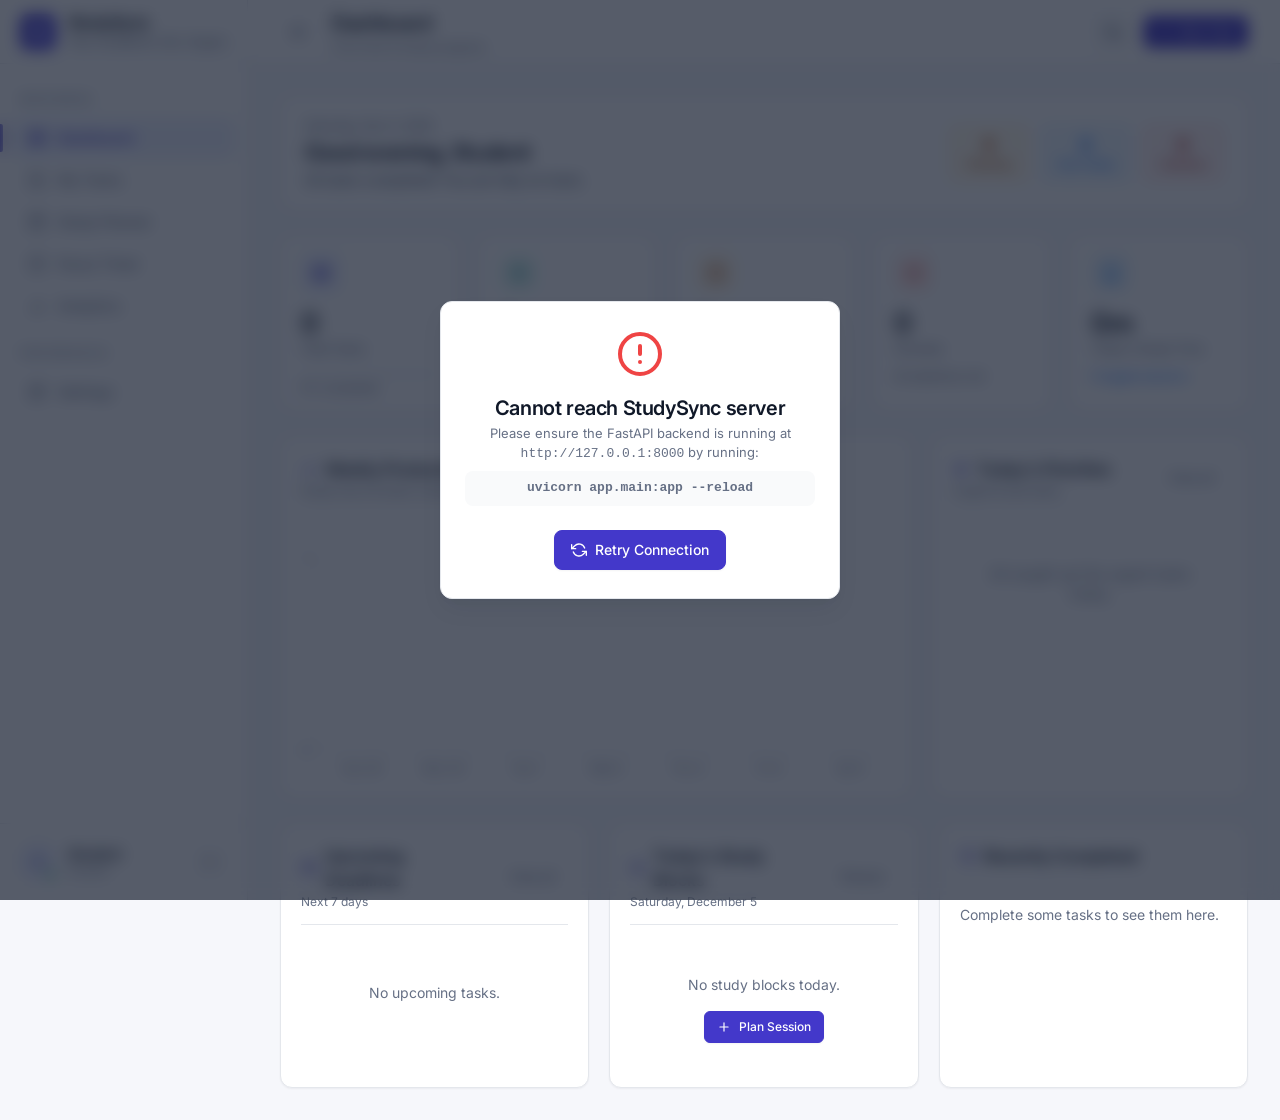
==== commit 0415634d: "feat: add 1-click Light/Dark mode toggle to topbar and ensure explicit light theme support" ====
--- a/index.html
+++ b/index.html
@@ -45,6 +45,9 @@
         <div class="topbar-subtitle" id="topbar-subtitle">Overview &amp; study progress</div>
       </div>
       <div class="topbar-actions">
+        <button class="btn-theme" id="btn-theme" title="Toggle dark / light mode" aria-label="Toggle dark / light mode">
+          <!-- Icon injected by JS -->
+        </button>
         <button class="btn btn-primary btn-sm" id="quick-add-task" onclick="StudySync.tasks.openAddModal()" title="Create task (Shortcut: Press N)">
           <svg xmlns="http://www.w3.org/2000/svg" width="14" height="14" viewBox="0 0 24 24" fill="none" stroke="currentColor" stroke-width="2.5" stroke-linecap="round" stroke-linejoin="round"><line x1="12" y1="5" x2="12" y2="19"/><line x1="5" y1="12" x2="19" y2="12"/></svg>
           New Task
@@ -650,7 +653,11 @@
   (function() {
     try {
       var s = JSON.parse(localStorage.getItem('ss_settings') || '{}');
-      if (s.darkMode) document.documentElement.setAttribute('data-theme', 'dark');
+      if (s.darkMode) {
+        document.documentElement.setAttribute('data-theme', 'dark');
+      } else {
+        document.documentElement.setAttribute('data-theme', 'light');
+      }
     } catch(e) {}
   }());
 
--- a/css/styles.css
+++ b/css/styles.css
@@ -5,7 +5,7 @@
    ======================================================== */
 
 /* ── 1. CSS Variables (Design Tokens) ─────────────────── */
-:root {
+:root, [data-theme="light"] {
   /* Surfaces & Backgrounds */
   --bg:           #F6F7FB;
   --surface:      #FFFFFF;
